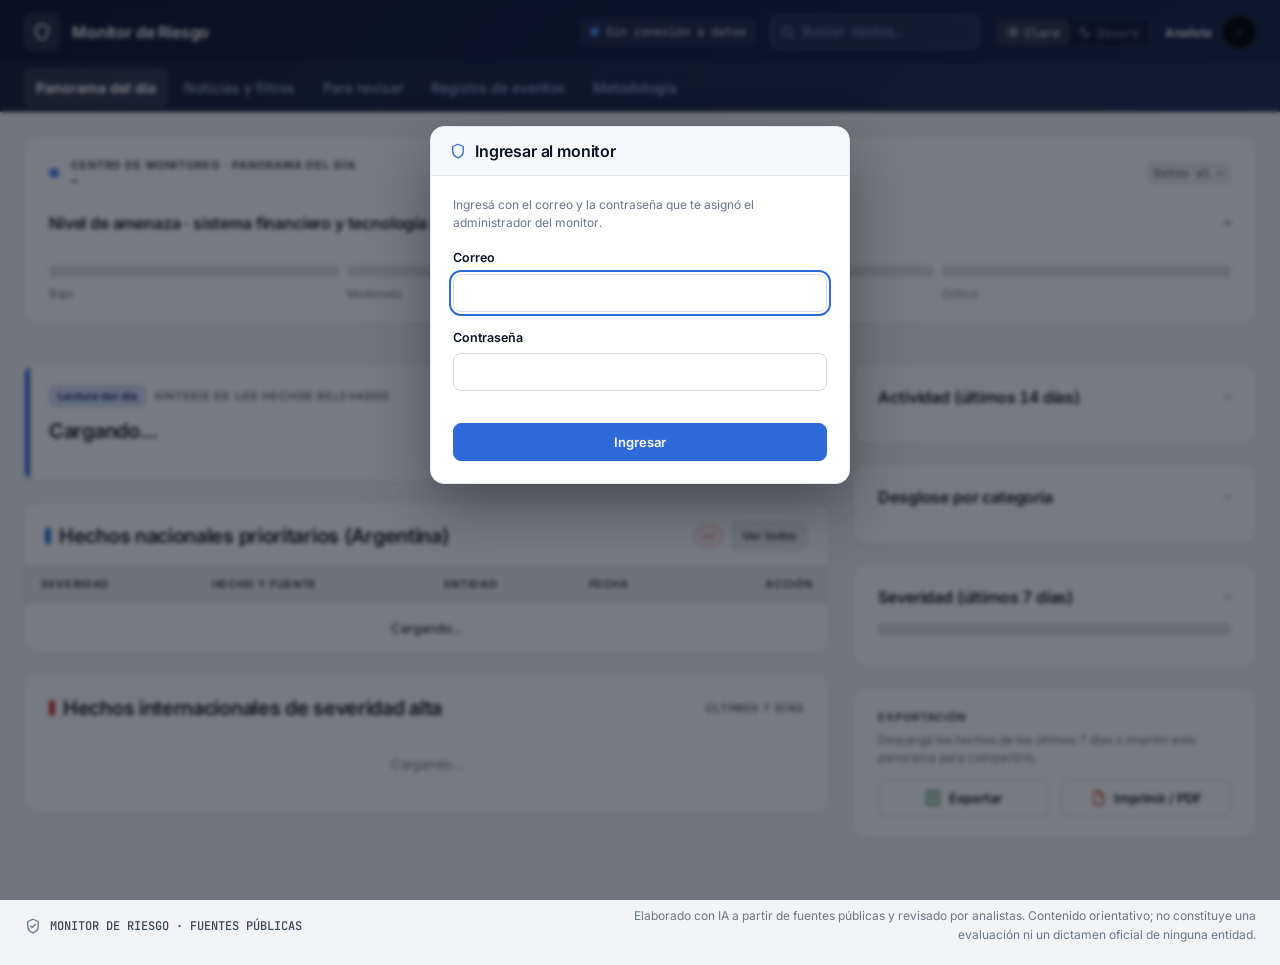
==== index.html @ 68b15c79 "Update index.html" ====
<!doctype html>
<html lang="es">
<head>
<meta charset="utf-8">
<meta name="viewport" content="width=device-width, initial-scale=1">
<title>Panorama del día · Monitor de Riesgo</title>
<script>try{var t=localStorage.getItem('mx-tema')||(matchMedia('(prefers-color-scheme: dark)').matches?'dark':'light');document.documentElement.setAttribute('data-theme',t);}catch(e){}</script>
<link rel="preconnect" href="https://fonts.googleapis.com">
<link rel="preconnect" href="https://fonts.gstatic.com" crossorigin>
<link rel="stylesheet" href="https://fonts.googleapis.com/css2?family=Inter:wght@400;500;600;700&family=JetBrains+Mono:wght@500;600;700&display=swap">
<link rel="stylesheet" href="assets/monitor.css">
</head>
<body>
<header class="mx mx-cmd" id="mx-cmd">
  <div class="mx-wrap mx-cmd-top">
    <div style="display:flex;align-items:center;min-width:0">
      <a class="mx-brand" href="index.html">
        <span class="mx-brand-ico"><svg class="mx-ico" viewBox="0 0 24 24"><path d="M12 3l7 3v6c0 4.5-3 7.7-7 9-4-1.3-7-4.5-7-9V6l7-3z"/></svg></span>
        <span class="mx-brand-t"><b>Monitor de Riesgo</b><span></span></span>
      </a>
      <span class="mx-scope">Sistema financiero e infraestructura crítica · AR</span>
    </div>
    <div class="mx-cmd-right">
      <span class="mx-upd" title="Última actualización de los datos"><i></i><span id="mx-upd">Cargando…</span></span>
      <form class="mx-q" action="noticias.html" method="get" role="search">
        <svg class="mx-ico" viewBox="0 0 24 24"><circle cx="11" cy="11" r="7"/><path d="M20 20l-3.5-3.5"/></svg>
        <input type="search" name="q" placeholder="Buscar hechos…" aria-label="Buscar hechos">
      </form>
      <div class="mx-tema" role="group" aria-label="Tema">
        <button type="button" data-tema="light"><svg class="mx-ico" viewBox="0 0 24 24"><circle cx="12" cy="12" r="4"/><path d="M12 2v2M12 20v2M2 12h2M20 12h2M4.9 4.9l1.4 1.4M17.7 17.7l1.4 1.4M4.9 19.1l1.4-1.4M17.7 6.3l1.4-1.4"/></svg><span>Claro</span></button>
        <button type="button" data-tema="dark"><svg class="mx-ico" viewBox="0 0 24 24"><path d="M20 14.5A8 8 0 0 1 9.5 4 8 8 0 1 0 20 14.5z"/></svg><span>Oscuro</span></button>
      </div>
      <button type="button" class="mx-user-btn" id="mx-user" title="Definir el nombre del analista">
        <span class="mx-user-t"><b id="mx-user-n">Analista</b><span id="mx-user-r">Definir nombre</span></span>
        <span class="mx-avatar" id="mx-avatar">·</span>
      </button>
    </div>
  </div>
  <nav class="mx-nav" aria-label="Secciones del monitor">
    <div class="mx-wrap">
      <a href="index.html" data-vista="inicio">Panorama del día</a>
      <a href="noticias.html" data-vista="noticias">Noticias y filtros</a>
      <a href="revisar.html" data-vista="revisar">Para revisar <span class="cnt" id="mx-pend" hidden>0</span></a>
      <a href="registro.html" data-vista="registro">Registro de eventos</a>
      <a href="metodologia.html" data-vista="metodologia">Metodología</a>
    </div>
  </nav>
</header>

<main>
<div class="mx mx-page" id="mx-page" data-vista="inicio">
<div class="mx-wrap mx-stack">

  <!-- Estado operativo y nivel de amenaza -->
  <section class="mx-card">
    <div class="mx-status-top">
      <div class="reloj">
        <span class="mx-live"></span>
        <div>
          <div class="mx-eyebrow">Centro de monitoreo · Panorama del día</div>
          <div class="mx-mono" id="mx-reloj" style="color:var(--ink);font-weight:600">—</div>
        </div>
      </div>
      <div style="display:flex;flex-wrap:wrap;gap:10px;align-items:center">
        <span class="mx-chip-mono" id="mx-datos">Datos al —</span>
        <a class="mx-alerta-link" id="mx-aviso" href="revisar.html" hidden>
          <svg class="mx-ico" viewBox="0 0 24 24" style="width:16px;height:16px"><path d="M12 8v5M12 16.5v.5"/><circle cx="12" cy="12" r="9"/></svg>
          <span><b id="mx-aviso-n">0</b> hechos argentinos esperan revisión</span><span>→</span>
        </a>
      </div>
    </div>
    <div class="mx-meter-h">
      <div style="display:flex;flex-wrap:wrap;align-items:center;gap:8px">
        <h2 class="mx-h3">Nivel de amenaza · sistema financiero y tecnología crítica</h2>
        <span class="mx-badge" id="mx-nivel-badge">—</span>
      </div>
      <span class="mx-trend" id="mx-trend">—</span>
    </div>
    <div class="mx-meter" id="mx-meter" aria-hidden="true">
      <div class="seg" data-lbl="ACTIVO · BAJO"></div><div class="seg" data-lbl="ACTIVO · MODERADO"></div>
      <div class="seg" data-lbl="ACTIVO · ELEVADO"></div><div class="seg" data-lbl="ACTIVO · CRÍTICO"></div>
    </div>
    <div class="mx-meter-l" id="mx-meter-l"><span>Bajo</span><span>Moderado</span><span>Elevado</span><span>Crítico</span></div>
  </section>

  <!-- Indicadores -->
  <section class="mx-kpis" id="mx-kpis"></section>

  <div class="mx-split">
    <div class="mx-stack">
      <!-- Lectura del día -->
      <article class="mx-card mx-lectura">
        <div class="mx-card-h" style="margin-bottom:0">
          <div class="tit"><span class="mx-badge info">Lectura del día</span><span class="mx-eyebrow" style="color:var(--mute)">Síntesis de los hechos relevados</span></div>
          <span class="mx-mono" style="color:var(--mute)" id="mx-emitido">—</span>
        </div>
        <h2 class="mx-h2" id="mx-lect-t">Cargando…</h2>
        <p class="mx-body" id="mx-lect-b"></p>
        <div class="mx-g2" id="mx-vectores" style="margin-top:16px"></div>
      </article>

      <!-- Argentina -->
      <section class="mx-card pad-0">
        <div class="mx-card-h" style="padding:18px 20px 0">
          <div class="tit"><span class="mx-mark"></span><h3 class="mx-h2">Hechos nacionales prioritarios (Argentina)</h3></div>
          <div style="display:flex;gap:8px;align-items:center">
            <span class="mx-badge pill alta" id="mx-nac-n">—</span>
            <a class="mx-btn sm soft" href="noticias.html?ambito=nacional">Ver todos</a>
          </div>
        </div>
        <div class="mx-tabla-w">
          <table class="mx-tabla">
            <thead><tr><th>Severidad</th><th>Hecho y fuente</th><th>Entidad</th><th>Fecha</th><th class="r">Acción</th></tr></thead>
            <tbody id="mx-nac"><tr><td colspan="5" class="mx-empty">Cargando…</td></tr></tbody>
          </table>
        </div>
      </section>

      <!-- Internacional severidad alta -->
      <section class="mx-card">
        <div class="mx-card-h">
          <div class="tit"><span class="mx-mark rojo"></span><h3 class="mx-h2">Hechos internacionales de severidad alta</h3></div>
          <span class="mx-eyebrow" style="color:var(--mute)">Últimos 7 días</span>
        </div>
        <div class="mx-feed" id="mx-int"><div class="mx-empty">Cargando…</div></div>
      </section>
    </div>

    <aside class="mx-stack">
      <section class="mx-card">
        <div class="mx-card-h"><h4 class="mx-h3">Actividad (últimos 14 días)</h4><span class="mx-mono" style="color:var(--mute)" id="mx-prom">—</span></div>
        <div class="mx-bars" id="mx-bars" role="img" aria-label="Hechos por día"></div>
      </section>
      <section class="mx-card">
        <div class="mx-card-h"><h4 class="mx-h3">Desglose por categoría</h4><span class="mx-mono" style="color:var(--mute)" id="mx-cat-tot">—</span></div>
        <div id="mx-cats"></div>
      </section>
      <section class="mx-card">
        <div class="mx-card-h"><h4 class="mx-h3">Severidad (últimos 7 días)</h4><span class="mx-mono" style="color:var(--mute)" id="mx-sev-tot">—</span></div>
        <div class="mx-stackbar" id="mx-sevbar"></div>
        <div class="mx-legend" id="mx-sevleg"></div>
      </section>
      <section class="mx-card">
        <div class="mx-eyebrow" style="margin-bottom:6px">Exportación</div>
        <p class="mx-small" style="margin-bottom:12px">Descargá los hechos de los últimos 7 días o imprimí este panorama para compartirlo.</p>
        <div class="mx-g2">
          <button type="button" class="mx-btn" id="mx-exp-xls">
            <svg class="mx-ico" viewBox="0 0 24 24" style="color:var(--ok)"><rect x="4" y="3" width="16" height="18" rx="2"/><path d="M8 8l8 8M16 8l-8 8"/></svg>Exportar</button>
          <button type="button" class="mx-btn" id="mx-exp-pdf">
            <svg class="mx-ico" viewBox="0 0 24 24" style="color:var(--alta)"><path d="M7 3h7l5 5v13H7z"/><path d="M14 3v5h5"/></svg>Imprimir / PDF</button>
        </div>
      </section>
    </aside>
  </div>
</div>
</div>

</main>
<footer class="mx mx-pie">
  <div class="mx-wrap">
    <div class="izq">
      <svg class="mx-ico" viewBox="0 0 24 24"><path d="M12 3l7 3v6c0 4.5-3 7.7-7 9-4-1.3-7-4.5-7-9V6l7-3z"/><path d="M9 12l2 2 4-4"/></svg>
      <span class="mx-mono">MONITOR DE RIESGO · FUENTES PÚBLICAS</span>
    </div>
    <p class="der">Elaborado con IA a partir de fuentes públicas y revisado por analistas. Contenido orientativo; no constituye una evaluación ni un dictamen oficial de ninguna entidad.</p>
  </div>
</footer>

<script src="config.js"></script>
<script src="datos/datos.js"></script>
<script src="assets/monitor.js"></script>
</body>
</html>
---- assets/monitor.css ----
/* =====================================================================
   Monitor de Ciberseguridad · sistema visual (basado en DESIGN.md)
   Todo queda dentro de .mx para no modificar el resto del sitio.
   ===================================================================== */
.mx {
  --canvas: #f2f4f8; --panel: #ffffff; --soft: #f7f9fc; --soft-2: #eceef2; --soft-3: #e0e2e6;
  --line: #e4e8ef; --line-2: #d5dbe5; --div: #eef2f6;
  --ink: #0b1324; --ink-2: #3a4659; --mute: #6b778a;
  --primary: #2f6bd8; --primary-h: #2558b5; --primary-bg: #d9e2ff; --primary-ink: #001945;
  --navy-1: #0b1730; --navy-2: #13254a; --navy-ink: #8fa0c4;
  --alta: #c0362c; --alta-bg: #fdf2f2; --alta-bd: rgba(192, 54, 44, .2);
  --media: #b8620e; --media-bg: #fffbeb; --media-bd: rgba(184, 98, 14, .2);
  --baja: #5f6b7d; --baja-bg: #f1f4f8; --baja-bd: rgba(95, 107, 125, .2);
  --ok: #237844; --ok-bg: #f0fdf4; --ok-bd: rgba(35, 120, 68, .2);
  --lv-bajo: #237844; --lv-moderado: #2f6bd8; --lv-elevado: #e55143; --lv-critico: #c0362c;
  --sh-1: 0 1px 3px 0 rgba(11, 23, 48, .04), 0 1px 2px -1px rgba(11, 23, 48, .04);
  --sh-2: 0 4px 6px -1px rgba(11, 23, 48, .07), 0 2px 4px -2px rgba(11, 23, 48, .05);
  --font: "Inter", "Segoe UI", system-ui, -apple-system, "Helvetica Neue", Arial, sans-serif;
  --mono: "JetBrains Mono", ui-monospace, "Cascadia Mono", Consolas, monospace;
  font-family: var(--font); color: var(--ink); font-size: 14px; line-height: 1.57;
  -webkit-font-smoothing: antialiased; font-variant-numeric: tabular-nums;
}
.mx *, .mx *::before, .mx *::after { box-sizing: border-box; }
.mx a { color: var(--primary); }
.mx [hidden] { display: none !important; }
.mx p { margin: 0; }
.mx h1, .mx h2, .mx h3, .mx h4 { margin: 0; font-family: var(--font); }
.mx button, .mx input, .mx select, .mx textarea { font-family: var(--font); }
.mx svg { flex: none; }
.mx .mx-wrap { max-width: 1280px; margin: 0 auto; padding: 0 24px; }

/* ---------- Tipografía ---------- */
.mx .mx-eyebrow { font-size: 11px; line-height: 16px; font-weight: 700; letter-spacing: .08em; text-transform: uppercase; color: var(--ink-2); }
.mx .mx-eyebrow.azul { color: var(--primary); }
.mx .mx-h1 { font-size: 28px; line-height: 36px; font-weight: 700; letter-spacing: -.02em; color: var(--ink); }
.mx .mx-h2 { font-size: 20px; line-height: 28px; font-weight: 600; letter-spacing: -.015em; color: var(--ink); }
.mx .mx-h3 { font-size: 16px; line-height: 24px; font-weight: 600; letter-spacing: -.01em; color: var(--ink); }
.mx .mx-body { font-size: 14px; line-height: 22px; color: var(--ink-2); }
.mx .mx-small { font-size: 12px; line-height: 18px; color: var(--mute); }
.mx .mx-mono { font-family: var(--mono); font-size: 12px; line-height: 16px; font-weight: 500; }
.mx .mx-stat { font-size: 26px; line-height: 30px; font-weight: 700; letter-spacing: -.02em; color: var(--ink); }
.mx .mx-ico { width: 18px; height: 18px; stroke: currentColor; fill: none; stroke-width: 1.8; stroke-linecap: round; stroke-linejoin: round; }

/* ---------- Superficies ---------- */
.mx-page.mx { background: var(--canvas); padding: 24px 0 48px; min-height: 60vh; }
.mx .mx-card { background: var(--panel); border: 1px solid var(--line); border-radius: 12px; box-shadow: var(--sh-1); padding: 20px 24px; }
.mx .mx-card.pad-0 { padding: 0; overflow: hidden; }
.mx .mx-card-h { display: flex; flex-wrap: wrap; align-items: center; justify-content: space-between; gap: 8px 12px; margin-bottom: 14px; }
.mx .mx-card-h .tit { display: flex; align-items: center; gap: 8px; }
.mx .mx-card-h .tit .mx-ico { color: var(--primary); }
.mx .mx-mark { width: 6px; height: 16px; border-radius: 3px; background: var(--primary); }
.mx .mx-mark.rojo { background: var(--alta); }
.mx .mx-stack { display: flex; flex-direction: column; gap: 20px; }
.mx .mx-tile { background: var(--soft); border-radius: 8px; padding: 12px 14px; }

/* ---------- Badges ---------- */
.mx .mx-badge { display: inline-flex; align-items: center; gap: 5px; font-size: 11px; line-height: 14px; font-weight: 600; padding: 3px 8px; border-radius: 4px;
  border: 1px solid transparent; white-space: nowrap; }
.mx .mx-badge.pill { border-radius: 999px; }
.mx .mx-badge .dot { width: 6px; height: 6px; border-radius: 50%; background: currentColor; }
.mx .mx-badge.alta { color: var(--alta); background: var(--alta-bg); border-color: var(--alta-bd); }
.mx .mx-badge.media { color: var(--media); background: var(--media-bg); border-color: var(--media-bd); }
.mx .mx-badge.baja { color: var(--baja); background: var(--baja-bg); border-color: var(--baja-bd); }
.mx .mx-badge.ok { color: var(--ok); background: var(--ok-bg); border-color: var(--ok-bd); }
.mx .mx-badge.info { color: var(--primary-ink); background: var(--primary-bg); }
.mx .mx-badge.neutral { color: var(--ink-2); background: var(--soft-2); }
.mx .mx-badge.dark { color: #fff; background: var(--navy-1); }
.mx .mx-badge.solid-alta { color: #fff; background: var(--alta); }
.mx .mx-chip-mono { font-family: var(--mono); font-size: 11.5px; background: var(--soft-2); color: var(--ink-2); padding: 2px 7px; border-radius: 4px; white-space: nowrap; }

/* ---------- Botones y campos ---------- */
.mx .mx-btn { display: inline-flex; align-items: center; justify-content: center; gap: 7px; font-size: 13px; font-weight: 600; line-height: 18px;
  padding: 9px 14px; border-radius: 8px; border: 1px solid var(--line-2); background: var(--panel); color: var(--ink); cursor: pointer;
  text-decoration: none; transition: background .15s, border-color .15s, color .15s; box-shadow: none; min-height: 38px; }
.mx .mx-btn:hover { background: var(--soft); color: var(--ink); }
.mx .mx-btn:disabled { opacity: .45; cursor: not-allowed; }
.mx .mx-btn.primary { background: var(--primary); border-color: var(--primary); color: #fff; }
.mx .mx-btn.primary:hover { background: var(--primary-h); border-color: var(--primary-h); }
.mx .mx-btn.dark { background: var(--navy-1); border-color: var(--navy-1); color: #fff; }
.mx .mx-btn.dark:hover { background: var(--navy-2); }
.mx .mx-btn.soft { background: var(--soft-2); border-color: transparent; color: var(--ink-2); }
.mx .mx-btn.soft:hover { background: var(--soft-3); }
.mx .mx-btn.danger:hover { background: var(--alta-bg); color: var(--alta); border-color: var(--alta-bd); }
.mx .mx-btn.sm { padding: 5px 10px; font-size: 12px; min-height: 30px; }
.mx .mx-btn:focus-visible, .mx .mx-input:focus-visible, .mx .mx-select:focus-visible, .mx a:focus-visible, .mx textarea:focus-visible {
  outline: 2px solid var(--primary); outline-offset: 2px; }
.mx .mx-input, .mx .mx-select, .mx .mx-textarea { font-size: 14px; line-height: 20px; color: var(--ink); background: var(--panel); border: 1px solid var(--line-2);
  border-radius: 8px; padding: 8px 12px; min-height: 38px; width: 100%; box-shadow: none; }
.mx .mx-select { appearance: none; -webkit-appearance: none; padding-right: 32px; cursor: pointer;
  background-image: url("data:image/svg+xml,%3Csvg xmlns='http://www.w3.org/2000/svg' width='12' height='12' viewBox='0 0 24 24' fill='none' stroke='%236b778a' stroke-width='2.5' stroke-linecap='round'%3E%3Cpath d='M6 9l6 6 6-6'/%3E%3C/svg%3E");
  background-repeat: no-repeat; background-position: right 11px center; }
.mx .mx-textarea { resize: vertical; min-height: 96px; line-height: 22px; }
.mx .mx-label { display: block; font-size: 12.5px; font-weight: 600; color: var(--ink); margin-bottom: 6px; }
.mx .mx-label em { color: var(--alta); font-style: normal; }
.mx .mx-search { position: relative; }
.mx .mx-search .mx-ico { position: absolute; left: 11px; top: 50%; transform: translateY(-50%); color: var(--mute); width: 16px; height: 16px; }
.mx .mx-search .mx-input { padding-left: 34px; }
.mx .mx-filtros { display: flex; flex-wrap: wrap; gap: 10px; align-items: center; }
.mx .mx-filtros .mx-search { flex: 1 1 260px; }
.mx .mx-filtros .mx-select { width: auto; min-width: 150px; }
.mx .mx-chips { display: flex; flex-wrap: wrap; gap: 6px; }
.mx .mx-chipbtn { font-size: 12px; font-weight: 600; padding: 6px 11px; border-radius: 8px; border: 0; background: var(--soft-2); color: var(--ink-2); cursor: pointer; }
.mx .mx-chipbtn:hover { color: var(--ink); }
.mx .mx-chipbtn.on { background: var(--navy-1); color: #fff; }

/* ---------- Barra de comando (encabezado del sitio) ---------- */
.mx-cmd.mx { background: linear-gradient(135deg, var(--navy-1) 0%, var(--navy-2) 100%); border-bottom: 1px solid rgba(255, 255, 255, .12); color: #fff; }
.mx-cmd .mx-cmd-top { display: flex; align-items: center; justify-content: space-between; gap: 16px; min-height: 64px; }
.mx-cmd .mx-brand { display: flex; align-items: center; gap: 12px; text-decoration: none; color: #fff; min-width: 0; }
.mx-cmd .mx-brand-ico { width: 36px; height: 36px; border-radius: 8px; background: rgba(255, 255, 255, .1); display: grid; place-items: center; color: #fff; }
.mx-cmd .mx-brand-ico .mx-ico { width: 20px; height: 20px; }
.mx-cmd .mx-brand-t { display: flex; flex-direction: column; min-width: 0; }
.mx-cmd .mx-brand-t b { font-size: 16px; line-height: 20px; font-weight: 600; letter-spacing: -.01em; white-space: nowrap; }
.mx-cmd .mx-brand-t span { font-size: 10.5px; line-height: 14px; font-weight: 700; letter-spacing: .08em; text-transform: uppercase; color: var(--navy-ink); }
.mx-cmd .mx-scope { font-size: 10.5px; font-weight: 600; letter-spacing: .08em; text-transform: uppercase; color: var(--navy-ink);
  background: rgba(255, 255, 255, .05); border-radius: 4px; padding: 4px 10px; margin-left: 8px; white-space: nowrap; }
.mx-cmd .mx-cmd-right { display: flex; align-items: center; gap: 14px; }
.mx-cmd .mx-upd { display: flex; align-items: center; gap: 8px; font-family: var(--mono); font-size: 12px; color: #dbe3f0;
  background: rgba(255, 255, 255, .06); border-radius: 6px; padding: 5px 10px; white-space: nowrap; }
.mx-cmd .mx-upd i { width: 7px; height: 7px; border-radius: 50%; background: #5a90ff; box-shadow: 0 0 0 3px rgba(90, 144, 255, .25); }
.mx-cmd .mx-q { position: relative; }
.mx-cmd .mx-q input { width: 210px; font-family: var(--mono); font-size: 12px; color: #fff; background: rgba(255, 255, 255, .08);
  border: 1px solid rgba(255, 255, 255, .1); border-radius: 8px; padding: 7px 10px 7px 32px; min-height: 34px; }
.mx-cmd .mx-q input::placeholder { color: var(--navy-ink); }
.mx-cmd .mx-q input:focus { outline: 2px solid #5a90ff; outline-offset: 1px; background: rgba(255, 255, 255, .12); }
.mx-cmd .mx-q .mx-ico { position: absolute; left: 10px; top: 50%; transform: translateY(-50%); width: 15px; height: 15px; color: var(--navy-ink); }
.mx-cmd .mx-user { display: flex; align-items: center; gap: 10px; }
.mx-cmd .mx-user-t { display: flex; flex-direction: column; text-align: right; }
.mx-cmd .mx-user-t b { font-size: 12px; line-height: 15px; font-weight: 600; white-space: nowrap; }
.mx-cmd .mx-user-t span { font-family: var(--mono); font-size: 11px; color: var(--navy-ink); }
.mx-cmd .mx-avatar { width: 34px; height: 34px; border-radius: 50%; background: #000; color: #fff; display: grid; place-items: center;
  font-size: 12px; font-weight: 700; text-decoration: none; border: 1px solid rgba(255, 255, 255, .15); }
.mx-cmd .mx-avatar:hover { background: #22345c; color: #fff; }
.mx-cmd .mx-login { color: #fff; background: rgba(255, 255, 255, .1); border: 1px solid rgba(255, 255, 255, .15); border-radius: 8px;
  padding: 7px 12px; font-size: 13px; font-weight: 600; text-decoration: none; }
.mx-cmd .mx-nav { background: rgba(255, 255, 255, .04); border-top: 1px solid rgba(255, 255, 255, .06); }
.mx-cmd .mx-nav .mx-wrap { display: flex; align-items: center; gap: 4px; overflow-x: auto; padding-top: 4px; padding-bottom: 4px; scrollbar-width: none; }
.mx-cmd .mx-nav a { display: inline-flex; align-items: center; gap: 8px; padding: 8px 12px; border-radius: 6px; color: #9fb0cf; font-size: 14px;
  font-weight: 500; text-decoration: none; white-space: nowrap; }
.mx-cmd .mx-nav a:hover { color: #fff; }
.mx-cmd .mx-nav a.on { color: #fff; font-weight: 700; background: rgba(255, 255, 255, .1); }
.mx-cmd .mx-nav .cnt { font-size: 11px; font-weight: 700; line-height: 1; color: #fff; background: #ba1a1a; border-radius: 999px; padding: 3px 6px; }

/* ---------- Pie del sitio ---------- */
.mx-pie.mx { background: var(--canvas); border-top: 1px solid var(--line); padding: 20px 0; }
.mx-pie .mx-wrap { display: flex; flex-wrap: wrap; align-items: center; justify-content: space-between; gap: 10px 24px; }
.mx-pie .izq { display: flex; align-items: center; gap: 8px; color: var(--ink-2); }
.mx-pie .izq .mx-ico { color: var(--mute); }
.mx-pie .der { font-size: 12px; color: var(--mute); max-width: 640px; text-align: right; }

/* ---------- Encabezado de página ---------- */
.mx .mx-phead { display: flex; flex-wrap: wrap; align-items: flex-end; justify-content: space-between; gap: 16px 24px; margin-bottom: 20px; }
.mx .mx-phead .izq { display: flex; flex-direction: column; gap: 4px; max-width: 760px; }
.mx .mx-phead .meta { display: flex; flex-wrap: wrap; align-items: center; gap: 8px; }
.mx .mx-phead .acc { display: flex; flex-wrap: wrap; gap: 8px; }

/* ---------- Medidor de amenaza ---------- */
.mx .mx-status-top { display: flex; flex-wrap: wrap; align-items: center; justify-content: space-between; gap: 12px; }
.mx .mx-status-top .reloj { display: flex; align-items: center; gap: 12px; }
.mx .mx-live { width: 10px; height: 10px; border-radius: 50%; background: #5a90ff; position: relative; flex: none; }
.mx .mx-live::after { content: ""; position: absolute; inset: 0; border-radius: 50%; background: #5a90ff; animation: mx-ping 1.8s cubic-bezier(0, 0, .2, 1) infinite; }
@keyframes mx-ping { 75%, 100% { transform: scale(2.4); opacity: 0; } }
@media (prefers-reduced-motion: reduce) { .mx .mx-live::after { animation: none; } }
.mx .mx-alerta-link { display: inline-flex; align-items: center; gap: 8px; font-size: 12px; font-weight: 600; color: #93000a; background: #ffdad6;
  border-radius: 8px; padding: 7px 12px; text-decoration: none; }
.mx .mx-alerta-link:hover { background: var(--alta); color: #fff; }
.mx .mx-meter-h { display: flex; flex-wrap: wrap; align-items: center; justify-content: space-between; gap: 8px; margin: 22px 0 30px; }
.mx .mx-meter { display: grid; grid-template-columns: repeat(4, 1fr); gap: 8px; }
.mx .mx-meter .seg { position: relative; height: 12px; border-radius: 4px; background: var(--soft-3); }
.mx .mx-meter .seg.on::before { content: attr(data-lbl); position: absolute; bottom: calc(100% + 8px); left: 50%; transform: translateX(-50%);
  font-size: 10.5px; font-weight: 700; letter-spacing: .04em; white-space: nowrap; color: #fff; background: #2d3134; border-radius: 4px; padding: 3px 7px; }
.mx .mx-meter-l { display: grid; grid-template-columns: repeat(4, 1fr); gap: 8px; margin-top: 8px; font-size: 11.5px; color: var(--mute); }
.mx .mx-meter-l span.on { color: var(--ink); font-weight: 700; }
.mx .mx-trend { display: inline-flex; align-items: center; gap: 6px; font-family: var(--mono); font-size: 12px; font-weight: 600; }

/* ---------- Indicadores ---------- */
.mx .mx-kpis { display: grid; grid-template-columns: repeat(4, minmax(0, 1fr)); gap: 16px; }
.mx .mx-kpi { background: var(--panel); border: 1px solid var(--line); border-radius: 12px; box-shadow: var(--sh-1); padding: 18px 20px 14px;
  display: flex; flex-direction: column; transition: box-shadow .15s; min-width: 0; }
.mx .mx-kpi:hover { box-shadow: var(--sh-2); }
.mx .mx-kpi-h { display: flex; align-items: center; justify-content: space-between; gap: 8px; }
.mx .mx-kpi-ib { width: 30px; height: 30px; border-radius: 8px; display: grid; place-items: center; background: var(--soft); color: var(--primary); }
.mx .mx-kpi-ib.rojo { background: var(--alta-bg); color: var(--alta); }
.mx .mx-kpi-ib.azul { background: var(--primary-bg); color: var(--primary-ink); }
.mx .mx-kpi-v { display: flex; align-items: baseline; justify-content: space-between; gap: 8px; margin: 10px 0 8px; }
.mx .mx-kpi-v .n { display: flex; align-items: baseline; gap: 8px; }
.mx .mx-kpi-v .pct { font-size: 12px; color: var(--mute); }
.mx .mx-delta { font-family: var(--mono); font-size: 11.5px; font-weight: 600; white-space: nowrap; }
.mx .mx-delta.sube { color: var(--alta); }
.mx .mx-delta.baja { color: var(--ok); }
.mx .mx-delta.igual { color: var(--mute); }
.mx .mx-spark { height: 44px; }
.mx .mx-spark svg { display: block; width: 100%; height: 100%; overflow: visible; }

/* ---------- Grillas de página ---------- */
.mx .mx-split { display: grid; grid-template-columns: minmax(0, 8fr) minmax(0, 4fr); gap: 24px; align-items: start; }
.mx .mx-split-rev { display: grid; grid-template-columns: minmax(0, 4fr) minmax(0, 8fr); gap: 24px; align-items: start; }
.mx .mx-g2 { display: grid; grid-template-columns: repeat(2, minmax(0, 1fr)); gap: 12px; }
.mx .mx-g3 { display: grid; grid-template-columns: repeat(3, minmax(0, 1fr)); gap: 16px; }
.mx .mx-g4 { display: grid; grid-template-columns: repeat(4, minmax(0, 1fr)); gap: 16px; }

/* ---------- Lectura del día ---------- */
.mx .mx-lectura { position: relative; overflow: hidden; }
.mx .mx-lectura::before { content: ""; position: absolute; left: 0; top: 0; bottom: 0; width: 5px; background: var(--primary); }
.mx .mx-lectura .mx-h2 { margin: 10px 0 10px; }
.mx .mx-vector { display: flex; gap: 12px; align-items: flex-start; background: var(--soft); border-radius: 8px; padding: 12px 14px; }
.mx .mx-vector .mx-ico { color: var(--primary); margin-top: 2px; }
.mx .mx-vector b { display: block; font-size: 12.5px; color: var(--ink); line-height: 17px; }

/* ---------- Tablas ---------- */
.mx .mx-tabla-w { width: 100%; overflow-x: auto; }
.mx table.mx-tabla { width: 100%; border-collapse: collapse; font-size: 13px; }
.mx .mx-tabla thead th { background: var(--soft-2); color: var(--ink-2); font-size: 11px; font-weight: 700; letter-spacing: .06em; text-transform: uppercase;
  text-align: left; padding: 11px 16px; white-space: nowrap; border: 0; }
.mx .mx-tabla tbody td { padding: 13px 16px; border-top: 1px solid var(--div); vertical-align: top; color: var(--ink); }
.mx .mx-tabla tbody tr:hover td { background: var(--soft); }
.mx .mx-tabla .tit { font-weight: 600; min-width: 260px; max-width: 420px; line-height: 19px; }
.mx .mx-tabla .tit a { color: var(--ink); text-decoration: none; }
.mx .mx-tabla .tit a:hover { color: var(--primary); text-decoration: underline; }
.mx .mx-tabla .nw { white-space: nowrap; }
.mx .mx-tabla .r { text-align: right; }
.mx .mx-pag { display: flex; flex-wrap: wrap; align-items: center; justify-content: space-between; gap: 10px; padding: 12px 16px; background: var(--soft);
  border-top: 1px solid var(--div); font-size: 12.5px; color: var(--mute); }
.mx .mx-pag .bts { display: flex; gap: 4px; }
.mx .mx-pag button { font-family: var(--mono); font-size: 12px; min-width: 32px; height: 30px; border-radius: 6px; border: 1px solid var(--line); background: var(--panel);
  color: var(--ink); cursor: pointer; }
.mx .mx-pag button.on { background: var(--navy-1); color: #fff; border-color: var(--navy-1); }
.mx .mx-pag button:disabled { opacity: .4; cursor: default; }

/* ---------- Listas de hechos ---------- */
.mx .mx-feed { display: flex; flex-direction: column; gap: 10px; }
.mx .mx-fitem { position: relative; display: flex; flex-wrap: wrap; align-items: center; justify-content: space-between; gap: 10px 16px;
  background: var(--soft); border-radius: 10px; padding: 14px 16px 14px 18px; overflow: hidden; }
.mx .mx-fitem::before { content: ""; position: absolute; left: 0; top: 0; bottom: 0; width: 3px; background: var(--baja); }
.mx .mx-fitem.alta::before { background: var(--alta); }
.mx .mx-fitem.media::before { background: var(--media); }
.mx .mx-fitem .izq { display: flex; gap: 12px; align-items: flex-start; min-width: 0; flex: 1 1 420px; }
.mx .mx-fitem .ib { width: 34px; height: 34px; border-radius: 8px; display: grid; place-items: center; flex: none; background: var(--alta-bg); color: var(--alta); }
.mx .mx-fitem.media .ib { background: var(--media-bg); color: var(--media); }
.mx .mx-fitem.baja .ib { background: var(--baja-bg); color: var(--baja); }
.mx .mx-fitem .t { display: flex; flex-wrap: wrap; align-items: center; gap: 6px 8px; font-size: 15px; line-height: 21px; font-weight: 600; color: var(--ink); }
.mx .mx-fitem .t a { color: var(--ink); text-decoration: none; }
.mx .mx-fitem .t a:hover { color: var(--primary); text-decoration: underline; }
.mx .mx-fitem .d { font-size: 12.5px; line-height: 19px; color: var(--ink-2); margin-top: 3px; }
.mx .mx-fitem .der { display: flex; align-items: center; gap: 12px; }
.mx .mx-fitem .der .mx-mono { color: var(--mute); white-space: nowrap; }
.mx .mx-empty { color: var(--mute); font-size: 13px; padding: 18px 4px; text-align: center; }

/* ---------- Gráficos ---------- */
.mx .mx-bars svg { display: block; width: 100%; height: auto; }
.mx .mx-bars .eje { font-family: var(--mono); font-size: 9.5px; fill: var(--mute); }
.mx .mx-bars .grid { stroke: var(--div); stroke-width: 1; }
.mx .mx-bars .base { stroke: var(--line); stroke-width: 1; }
.mx .mx-bars .b { fill: #b9cbef; transition: fill .15s; }
.mx .mx-bars .b.rec { fill: var(--primary); }
.mx .mx-bars .b.hoy { fill: var(--navy-2); }
.mx .mx-bars .hit { fill: transparent; }
.mx .mx-bars g:hover .b { fill: var(--primary-h); }
.mx .mx-bars .lbl { font-family: var(--mono); font-size: 10px; font-weight: 600; fill: var(--ink); }
.mx .mx-catrow { display: block; text-decoration: none; color: inherit; padding: 6px 0; }
.mx .mx-catrow .l { display: flex; justify-content: space-between; gap: 8px; font-size: 13px; margin-bottom: 6px; }
.mx .mx-catrow .l span:first-child { font-weight: 500; color: var(--ink); }
.mx .mx-catrow .l .mx-mono { color: var(--ink-2); font-weight: 600; }
.mx .mx-catrow:hover .l span:first-child { color: var(--primary); }
.mx .mx-track { height: 8px; border-radius: 4px; background: var(--soft-3); overflow: hidden; }
.mx .mx-fill { height: 100%; border-radius: 4px; background: var(--primary); }
.mx .mx-stackbar { display: flex; gap: 2px; height: 12px; border-radius: 4px; overflow: hidden; background: var(--soft-3); }
.mx .mx-stackbar span { display: block; height: 100%; }
.mx .mx-legend { display: grid; grid-template-columns: repeat(3, minmax(0, 1fr)); gap: 8px; margin-top: 12px; }
.mx .mx-legend .k { display: flex; align-items: center; gap: 6px; font-size: 13px; font-weight: 500; color: var(--ink); }
.mx .mx-legend .k i { width: 10px; height: 10px; border-radius: 50%; }
.mx .mx-legend .mx-mono { color: var(--ink-2); padding-left: 16px; }
.mx .mx-tip { position: fixed; z-index: 1000; pointer-events: none; background: #2d3134; color: #eff1f5; font-size: 12px; line-height: 17px; padding: 6px 9px;
  border-radius: 6px; white-space: nowrap; box-shadow: var(--sh-2); }

/* ---------- Revisión ---------- */
.mx .mx-session { display: flex; flex-wrap: wrap; align-items: center; justify-content: space-between; gap: 16px; background: var(--soft-2);
  border-radius: 12px; padding: 18px 20px; margin-bottom: 24px; }
.mx .mx-session .izq { display: flex; align-items: center; gap: 14px; }
.mx .mx-session .tb { width: 46px; height: 46px; border-radius: 10px; background: var(--navy-1); color: #fff; display: grid; place-items: center; }
.mx .mx-session .chips { display: flex; flex-wrap: wrap; gap: 10px; }
.mx .mx-schip { display: flex; align-items: center; gap: 10px; background: var(--panel); border-radius: 8px; padding: 8px 14px; box-shadow: var(--sh-1); }
.mx .mx-schip .mx-ico { color: var(--primary); }
.mx .mx-schip.rojo .mx-ico { color: var(--alta); }
.mx .mx-schip span { display: block; font-size: 10.5px; font-weight: 700; letter-spacing: .08em; text-transform: uppercase; color: var(--mute); line-height: 13px; }
.mx .mx-schip b { font-family: var(--mono); font-size: 12px; color: var(--ink); }
.mx .mx-queue { display: flex; flex-direction: column; gap: 10px; }
.mx .mx-qitem { position: relative; text-align: left; width: 100%; border: 1px solid transparent; background: var(--soft-2); border-radius: 12px; padding: 14px 16px 14px 20px;
  cursor: pointer; overflow: hidden; transition: background .15s, transform .15s; font: inherit; color: inherit; }
.mx .mx-qitem::before { content: ""; position: absolute; left: 0; top: 0; bottom: 0; width: 5px; background: var(--baja); }
.mx .mx-qitem.ev::before { background: var(--alta); }
.mx .mx-qitem:hover { background: var(--panel); }
.mx .mx-qitem.sel { background: var(--panel); border-color: var(--line); box-shadow: var(--sh-2); }
.mx .mx-qitem .h { display: flex; justify-content: space-between; align-items: center; gap: 8px; }
.mx .mx-qitem .t { font-size: 14.5px; line-height: 20px; font-weight: 600; color: var(--ink); margin: 8px 0 8px; }
.mx .mx-qitem .f { display: flex; justify-content: space-between; gap: 8px; font-family: var(--mono); font-size: 11.5px; color: var(--mute); }
.mx .mx-detail-h { display: flex; flex-wrap: wrap; align-items: center; justify-content: space-between; gap: 10px; background: var(--soft); border-radius: 8px;
  padding: 12px 14px; margin-bottom: 18px; }
.mx .mx-detail-h .ch { display: flex; flex-wrap: wrap; gap: 8px; align-items: center; }
.mx .mx-detail .mx-h1 { font-size: 24px; line-height: 31px; }
.mx .mx-form { display: grid; grid-template-columns: repeat(2, minmax(0, 1fr)); gap: 16px 20px; }
.mx .mx-checks { display: grid; grid-template-columns: repeat(3, minmax(0, 1fr)); gap: 10px; background: var(--soft); border-radius: 8px; padding: 14px 16px; }
.mx .mx-checks label { display: flex; align-items: flex-start; gap: 8px; font-size: 13px; color: var(--ink); cursor: pointer; line-height: 18px; }
.mx .mx-checks input { width: 16px; height: 16px; margin: 1px 0 0; accent-color: var(--primary); flex: none; }
.mx .mx-acciones { display: flex; flex-wrap: wrap; align-items: center; justify-content: space-between; gap: 12px; }
.mx .mx-acciones .izq { display: flex; flex-wrap: wrap; gap: 8px; }
.mx .mx-msg { font-size: 12.5px; color: var(--mute); }
.mx .mx-msg.err { color: var(--alta); }
.mx .mx-msg.ok { color: var(--ok); }
.mx .mx-hist { display: flex; flex-direction: column; gap: 6px; }
.mx .mx-hist div { display: flex; justify-content: space-between; gap: 10px; background: var(--soft); border-radius: 6px; padding: 8px 10px; font-family: var(--mono); font-size: 11.5px; }
.mx .mx-hist div span:first-child { color: var(--ink); overflow: hidden; text-overflow: ellipsis; white-space: nowrap; }
.mx .mx-hist .ap { color: var(--primary); font-weight: 700; }
.mx .mx-hist .re { color: var(--alta); font-weight: 700; }

/* ---------- Registro ---------- */
.mx .mx-anchor { position: relative; overflow: hidden; border-radius: 12px; background: var(--navy-1); color: #fff; padding: 22px 24px; display: flex;
  flex-direction: column; justify-content: space-between; gap: 18px; box-shadow: var(--sh-2); }
.mx .mx-anchor::after { content: ""; position: absolute; right: -50px; top: -50px; width: 190px; height: 190px; border-radius: 50%; background: rgba(47, 107, 216, .22); filter: blur(30px); }
.mx .mx-anchor .mx-eyebrow { color: #b0c6ff; }
.mx .mx-anchor .mx-h2 { color: #fff; }
.mx .mx-anchor p { color: #9fb0cf; font-size: 13px; line-height: 20px; }
.mx .mx-anchor .box { position: relative; background: rgba(0, 0, 0, .22); border-radius: 8px; padding: 12px; }
.mx .mx-anchor .box .l { display: flex; justify-content: space-between; font-family: var(--mono); font-size: 12px; color: #c9d4e6; margin-bottom: 8px; }
.mx .mx-anchor .box .mx-track { background: rgba(255, 255, 255, .14); height: 6px; }
.mx .mx-anchor .box .mx-fill { background: #5a90ff; }
.mx .mx-anchor .cnts { display: flex; gap: 16px; font-family: var(--mono); font-size: 12px; color: #c9d4e6; margin-top: 10px; }
.mx .mx-anchor .cnts b { color: #fff; }
.mx .mx-cats7 { display: grid; grid-template-columns: repeat(7, minmax(0, 1fr)); gap: 10px; }
.mx .mx-cat7 { text-align: left; border: 1px solid transparent; background: var(--soft); border-radius: 8px; padding: 12px; cursor: pointer; display: flex;
  flex-direction: column; justify-content: space-between; gap: 8px; min-height: 132px; font: inherit; color: inherit; transition: background .15s; }
.mx .mx-cat7:hover { background: var(--soft-2); }
.mx .mx-cat7.top { background: var(--alta-bg); }
.mx .mx-cat7.sel { border-color: var(--primary); }
.mx .mx-cat7 .h { display: flex; justify-content: space-between; align-items: center; }
.mx .mx-cat7 .h .mx-mono { font-weight: 700; color: var(--ink-2); }
.mx .mx-cat7.top .h .mx-mono { color: var(--alta); }
.mx .mx-cat7 .n { font-size: 13px; font-weight: 600; line-height: 17px; color: var(--ink); }
.mx .mx-cat7 .c { display: flex; align-items: baseline; justify-content: space-between; font-family: var(--mono); font-size: 11.5px; color: var(--mute); margin-bottom: 6px; }
.mx .mx-cat7 .c b { font-size: 15px; color: var(--ink); }
.mx .mx-cat7.top .c b { color: var(--alta); }
.mx .mx-cat7 .mx-fill { background: var(--baja); }
.mx .mx-cat7.top .mx-fill { background: var(--alta); }

/* ---------- Metodología ---------- */
.mx .mx-nivel { background: var(--panel); border: 1px solid var(--line); border-radius: 10px; padding: 16px; box-shadow: var(--sh-1); }
.mx .mx-nivel .h { display: flex; flex-wrap: wrap; justify-content: space-between; align-items: center; gap: 8px; margin-bottom: 6px; }
.mx .mx-nivel .h .tit { display: flex; align-items: center; gap: 8px; font-weight: 600; color: var(--ink); }
.mx .mx-nivel .h .tit i { width: 11px; height: 11px; border-radius: 50%; }
.mx .mx-sev3 { background: var(--panel); border: 1px solid var(--line); border-radius: 10px; padding: 18px; box-shadow: var(--sh-1); }
.mx .mx-sev3 .h { display: flex; align-items: center; gap: 10px; margin-bottom: 10px; }
.mx .mx-sev3 .tag { font-weight: 700; font-size: 13px; color: #fff; border-radius: 4px; padding: 4px 9px; }
.mx .mx-sev3 ul { margin: 0; padding-left: 18px; color: var(--ink-2); font-size: 12.5px; line-height: 19px; }
.mx .mx-sev3 li + li { margin-top: 5px; }
.mx .mx-tax { display: grid; grid-template-columns: repeat(4, minmax(0, 1fr)); gap: 14px; }
.mx .mx-taxc { background: var(--panel); border: 1px solid var(--line); border-radius: 10px; padding: 16px; box-shadow: var(--sh-1); display: flex; flex-direction: column; gap: 6px; }
.mx .mx-taxc .mx-mono { color: var(--primary); font-weight: 700; }
.mx .mx-taxc .f { margin-top: auto; padding-top: 8px; display: flex; justify-content: space-between; gap: 8px; font-size: 11px; color: var(--mute); }
.mx .mx-paso { background: var(--soft); border-radius: 10px; padding: 16px; display: flex; flex-direction: column; gap: 8px; }
.mx .mx-paso .num { width: 30px; height: 30px; border-radius: 50%; display: grid; place-items: center; font-family: var(--mono); font-size: 12px; font-weight: 700;
  background: var(--navy-1); color: #fff; }
.mx .mx-fuente { display: flex; align-items: center; gap: 12px; background: var(--soft); border-radius: 8px; padding: 12px 14px; }
.mx .mx-fuente .ib { width: 32px; height: 32px; border-radius: 6px; background: var(--soft-3); display: grid; place-items: center; color: var(--ink); }

/* ---------- Responsive ---------- */
@media (max-width: 1180px) {
  .mx .mx-cats7 { grid-template-columns: repeat(4, minmax(0, 1fr)); }
  .mx .mx-cmd-right .mx-q input { width: 160px; }
  .mx .mx-scope { display: none; }
}
@media (max-width: 1023px) {
  .mx .mx-split, .mx .mx-split-rev { grid-template-columns: minmax(0, 1fr) !important; }
  .mx .mx-kpis, .mx .mx-g4, .mx .mx-tax { grid-template-columns: repeat(2, minmax(0, 1fr)); }
  .mx .mx-g3 { grid-template-columns: minmax(0, 1fr); }
  .mx .mx-checks { grid-template-columns: minmax(0, 1fr); }
  .mx-cmd .mx-upd { display: none; }
}
@media (max-width: 767px) {
  .mx .mx-wrap { padding-left: 16px; padding-right: 16px; }
  .mx-page.mx { padding-top: 16px; }
  .mx .mx-card { padding: 16px; }
  .mx .mx-h1 { font-size: 23px; line-height: 30px; }
  .mx .mx-kpis { gap: 10px; }
  .mx .mx-kpi { padding: 14px; }
  .mx .mx-stat { font-size: 22px; }
  .mx .mx-g2, .mx .mx-form, .mx .mx-tax { grid-template-columns: minmax(0, 1fr); }
  .mx .mx-cats7 { grid-template-columns: repeat(2, minmax(0, 1fr)); }
  .mx .mx-legend { grid-template-columns: 1fr 1fr 1fr; }
  .mx-cmd .mx-q, .mx-cmd .mx-user-t { display: none; }
  .mx-cmd .mx-brand-t b { font-size: 15px; }
  .mx-pie .der { text-align: left; }
  .mx .mx-filtros .mx-select { flex: 1 1 140px; }
}
@media print {
  .mx-cmd, .mx-pie, .mx .mx-btn, .mx .mx-filtros, .mx .mx-pag { display: none !important; }
  .mx-page.mx { background: #fff; padding: 0; }
  .mx .mx-card, .mx .mx-kpi { box-shadow: none; break-inside: avoid; }
}

/* =====================================================================
   Modo oscuro (SOC) · basado en "Tactical Threat Intelligence"
   ===================================================================== */
html[data-theme="dark"] body { background: #0d131f; }
html[data-theme="dark"] .mx {
  --canvas: #0d131f; --panel: #161c27; --soft: #1a202b; --soft-2: #242a36; --soft-3: #2f3541;
  --line: #263041; --line-2: #3f4850; --div: #222a37;
  --ink: #dde2f3; --ink-2: #bfc7d2; --mute: #8f98a3;
  --primary: #5aa9ec; --primary-h: #3198dc; --primary-bg: rgba(147, 204, 255, .14); --primary-ink: #93ccff;
  --navy-1: #080e19; --navy-2: #0f1828; --navy-ink: #8f98a3;
  --alta: #ff8a7d; --alta-bg: rgba(147, 0, 10, .32); --alta-bd: rgba(255, 138, 125, .35);
  --media: #ffb95f; --media-bg: rgba(202, 129, 0, .18); --media-bd: rgba(255, 185, 95, .35);
  --baja: #aab3bf; --baja-bg: #242a36; --baja-bd: rgba(170, 179, 191, .25);
  --ok: #4edea3; --ok-bg: rgba(0, 165, 114, .16); --ok-bd: rgba(78, 222, 163, .3);
  --lv-bajo: #4edea3; --lv-moderado: #5aa9ec; --lv-elevado: #ff8a4c; --lv-critico: #ff5449;
  --sh-1: 0 1px 2px rgba(0, 0, 0, .35); --sh-2: 0 6px 18px rgba(0, 0, 0, .45);
}
html[data-theme="dark"] .mx .mx-btn.primary { color: #04121f; }
html[data-theme="dark"] .mx .mx-btn.dark { background: #2f3541; border-color: #3f4850; }
html[data-theme="dark"] .mx .mx-bars .b { fill: #2f4766; }
html[data-theme="dark"] .mx .mx-bars .b.hoy { fill: #93ccff; }
html[data-theme="dark"] .mx .mx-chipbtn.on { background: #93ccff; color: #04121f; }
html[data-theme="dark"] .mx .mx-pag button.on { background: #93ccff; color: #04121f; border-color: #93ccff; }
html[data-theme="dark"] .mx .mx-alerta-link { background: rgba(147, 0, 10, .4); color: #ffdad6; }
html[data-theme="dark"] .mx .mx-meter .seg.on::before { background: #dde2f3; color: #0d131f; }
html[data-theme="dark"] .mx .mx-badge.dark { background: #2f3541; }
html[data-theme="dark"] .mx .mx-badge.solid-alta { background: #c0362c; color: #fff; }
html[data-theme="dark"] .mx .mx-anchor { background: linear-gradient(135deg, #0f1828, #162234); border: 1px solid #263041; }
html[data-theme="dark"] .mx .mx-select { color-scheme: dark; }
html[data-theme="dark"] .mx .mx-live, html[data-theme="dark"] .mx .mx-live::after { background: #4edea3; }
html[data-theme="dark"] .mx .mx-tabla thead th { background: #1a202b; }
html[data-theme="dark"] .mx .mx-paso .num { background: #2f3541; }

/* ---------- Selector de tema ---------- */
.mx-cmd .mx-tema { display: flex; padding: 2px; border-radius: 8px; background: rgba(0, 0, 0, .25); border: 1px solid rgba(255, 255, 255, .1); }
.mx-cmd .mx-tema button { display: inline-flex; align-items: center; gap: 5px; border: 0; background: transparent; color: var(--navy-ink); font-family: var(--mono);
  font-size: 11.5px; padding: 5px 9px; border-radius: 6px; cursor: pointer; }
.mx-cmd .mx-tema button.on { background: rgba(255, 255, 255, .12); color: #fff; }
.mx-cmd .mx-tema .mx-ico { width: 14px; height: 14px; }
.mx-cmd .mx-user-btn { display: flex; align-items: center; gap: 10px; border: 0; background: transparent; color: #fff; cursor: pointer; padding: 0; font: inherit; }

/* ---------- Ficha (ventana) ---------- */
.mx-modal.mx { position: fixed; inset: 0; z-index: 2000; display: flex; align-items: flex-start; justify-content: center; padding: 6vh 16px 16px;
  background: rgba(8, 14, 25, .55); backdrop-filter: blur(2px); overflow-y: auto; }
.mx-modal .mx-dialog { width: 100%; max-width: 760px; background: var(--panel); border: 1px solid var(--line); border-radius: 14px; box-shadow: 0 24px 60px rgba(0, 0, 0, .35);
  overflow: hidden; }
.mx-modal .mx-dialog-h { display: flex; flex-wrap: wrap; align-items: center; justify-content: space-between; gap: 10px; padding: 12px 18px; background: var(--soft);
  border-bottom: 1px solid var(--line); }
.mx-modal .mx-dialog-h.alta { background: var(--alta-bg); }
.mx-modal .mx-dialog-b { padding: 20px 22px 22px; display: flex; flex-direction: column; gap: 16px; }
.mx-modal .mx-x { width: 32px; height: 32px; border-radius: 8px; border: 0; background: transparent; color: var(--ink-2); cursor: pointer; display: grid; place-items: center; }
.mx-modal .mx-x:hover { background: var(--soft-2); }
.mx-modal .meta3 { display: grid; grid-template-columns: repeat(3, minmax(0, 1fr)); gap: 10px; }
.mx-modal .meta3 .mx-tile span { display: block; font-size: 10.5px; font-weight: 700; letter-spacing: .08em; text-transform: uppercase; color: var(--mute); }
.mx-modal .meta3 .mx-tile b { display: block; font-size: 13.5px; font-weight: 600; color: var(--ink); margin-top: 2px; overflow-wrap: anywhere; }
@media (max-width: 640px) { .mx-modal .meta3 { grid-template-columns: 1fr 1fr; } }

/* ---------- Aviso de modo local ---------- */
.mx .mx-nota { display: flex; gap: 10px; align-items: flex-start; background: var(--primary-bg); color: var(--ink); border-radius: 10px; padding: 12px 14px;
  font-size: 13px; line-height: 19px; margin-bottom: 20px; }
.mx .mx-nota .mx-ico { color: var(--primary); margin-top: 1px; }
body { margin: 0; }
.mx .mx-detail-h .mx-badge { white-space: normal; overflow-wrap: anywhere; }
.mx-cmd .mx-brand-t span, .mx-cmd .mx-user-t span, .mx-cmd .mx-user-t b { white-space: nowrap; }
@media (max-width: 1360px) { .mx-cmd .mx-scope { display: none; } }
.mx .mx-tabla .mx-chip-mono { display: inline-block; max-width: 150px; overflow: hidden; text-overflow: ellipsis; vertical-align: top; }
.mx .mx-fitem .d { display: -webkit-box; -webkit-line-clamp: 3; -webkit-box-orient: vertical; overflow: hidden; }
.mx-cmd .mx-brand { flex: none; }
@media (max-width: 1560px) { .mx-cmd .mx-scope { display: none; } }

/* ---------- Cola de revisión con desplazamiento propio ---------- */
.mx .mx-queue { max-height: calc(100vh - 330px); min-height: 360px; overflow-y: auto; padding: 2px 6px 2px 2px; scrollbar-width: thin; overscroll-behavior: contain; }
.mx .mx-qitem { padding: 11px 14px 11px 18px; }
.mx .mx-qitem .t { font-size: 13.5px; line-height: 19px; margin: 6px 0; display: -webkit-box; -webkit-line-clamp: 2; -webkit-box-orient: vertical; overflow: hidden; }
.mx .mx-qnav { display: flex; align-items: center; gap: 6px; }
.mx .mx-qnav .mx-mono { color: var(--mute); padding: 0 4px; white-space: nowrap; }
@media (max-width: 1023px) {
  .mx .mx-queue { max-height: 300px; min-height: 0; }
}
.mx .mx-queue > * { flex: none; }
.mx .mx-detail .mx-h1 { font-size: 21px; line-height: 28px; }
.mx .mx-detail .mx-g3 .mx-tile { padding: 9px 12px; }
.mx .mx-detail .mx-g3 .mx-stat { font-size: 16px !important; line-height: 22px; }
.mx .mx-detail .mx-detail-h { margin-bottom: 14px; }
/* ---------- Ventana de exportación ---------- */
.mx .mx-opts { display: flex; flex-direction: column; gap: 6px; }
.mx .mx-opt { display: flex; align-items: center; gap: 12px; border: 1px solid var(--line); border-radius: 10px; padding: 10px 12px; cursor: pointer; }
.mx .mx-opt:hover { background: var(--soft); }
.mx .mx-opt input[type=radio], .mx .mx-opt input[type=checkbox] { width: 16px; height: 16px; accent-color: var(--primary); margin: 0; flex: none; }
.mx .mx-opt > span { display: flex; flex-direction: column; min-width: 0; }
.mx .mx-opt b { font-size: 13.5px; color: var(--ink); font-weight: 600; }
.mx .mx-opt:has(input:checked) { border-color: var(--primary); background: var(--primary-bg); }
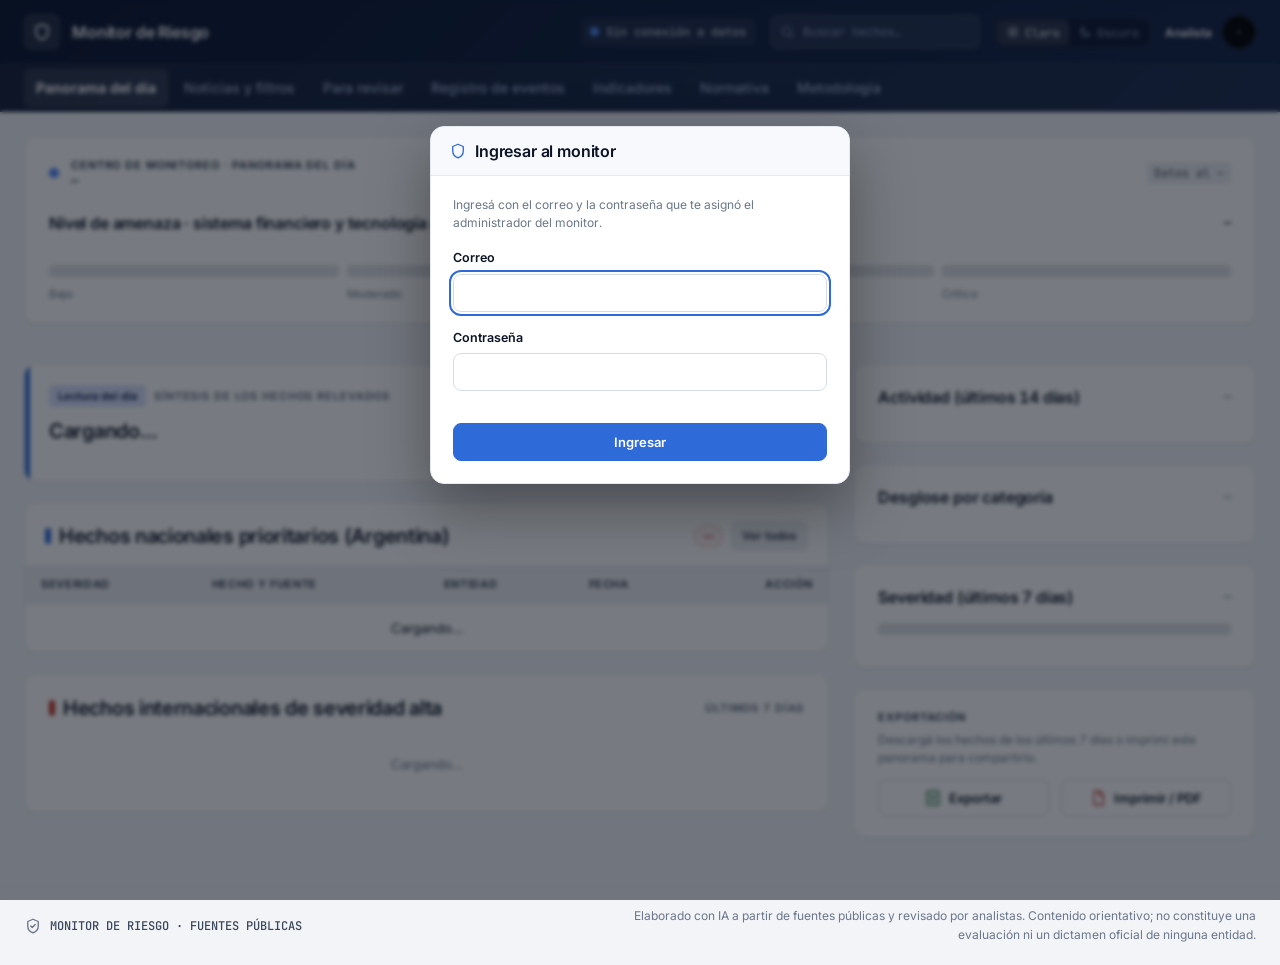
==== commit 46d7469c: "Add files via upload" ====
--- a/index.html
+++ b/index.html
@@ -42,6 +42,8 @@
       <a href="noticias.html" data-vista="noticias">Noticias y filtros</a>
       <a href="revisar.html" data-vista="revisar">Para revisar <span class="cnt" id="mx-pend" hidden>0</span></a>
       <a href="registro.html" data-vista="registro">Registro de eventos</a>
+      <a href="indicadores.html" data-vista="indicadores">Indicadores</a>
+      <a href="normativa.html" data-vista="normativa">Normativa</a>
       <a href="metodologia.html" data-vista="metodologia">Metodología</a>
     </div>
   </nav>
--- a/assets/monitor.css
+++ b/assets/monitor.css
@@ -362,6 +362,92 @@
 .mx .mx-fuente { display: flex; align-items: center; gap: 12px; background: var(--soft); border-radius: 8px; padding: 12px 14px; }
 .mx .mx-fuente .ib { width: 32px; height: 32px; border-radius: 6px; background: var(--soft-3); display: grid; place-items: center; color: var(--ink); }
 
+/* ---------- Indicadores (indicadores.html) ---------- */
+.mx .mx-in-g { align-items: start; gap: 16px; }
+.mx .mx-in-g .mx-catrow .l span:first-child { overflow: hidden; text-overflow: ellipsis; white-space: nowrap; min-width: 0; }
+.mx .mx-heat { width: 100%; border-collapse: separate; border-spacing: 4px; font-size: 12.5px; }
+.mx .mx-heat th { font-weight: 600; color: var(--ink-2); text-align: left; padding: 4px 6px; white-space: nowrap; }
+.mx .mx-heat thead th { text-align: center; font-size: 11.5px; color: var(--mute); }
+.mx .mx-heat td { position: relative; text-align: center; height: 38px; min-width: 52px; border-radius: 6px; background: var(--soft-2); }
+.mx .mx-heat td::before { content: ""; position: absolute; inset: 0; border-radius: 6px; background: var(--c); opacity: var(--a); }
+.mx .mx-heat td span { position: relative; font-family: var(--mono); font-weight: 700; color: var(--ink); }
+.mx .mx-heat td.tot { background: none; color: var(--mute); font-family: var(--mono); }
+.mx .mx-in-lista { display: flex; flex-direction: column; }
+.mx .mx-in-lista .it { display: grid; grid-template-columns: 52px minmax(0, 1fr); gap: 10px; padding: 9px 0; border-bottom: 1px solid var(--div); }
+.mx .mx-in-lista .it:last-child { border-bottom: 0; }
+.mx .mx-in-lista .it .mx-mono { color: var(--mute); font-size: 12px; padding-top: 2px; }
+.mx .mx-in-lista a { color: var(--ink); font-weight: 500; text-decoration: none; display: block; font-size: 13.5px; line-height: 19px; }
+.mx .mx-in-lista a:hover { color: var(--primary); }
+.mx .mx-in-lista .mx-small { display: block; margin-top: 2px; }
+@media (max-width: 767px) {
+  .mx .mx-heat { border-spacing: 3px; font-size: 12px; }
+  .mx .mx-heat th { white-space: normal; padding: 4px 2px; }
+  .mx .mx-heat td { min-width: 38px; height: 34px; }
+}
+
+/* ---------- Normativa (normativa.html) ---------- */
+.mx .mx-nm-q { flex: 0 1 320px; min-width: 200px; }
+.mx .mx-nm-h { display: flex; gap: 14px; align-items: flex-start; }
+.mx .mx-nm-num { flex: none; min-width: 74px; text-align: center; background: var(--soft); border-radius: 8px; padding: 8px 10px; }
+.mx .mx-nm-num .mx-mono { display: block; font-size: 10.5px; color: var(--mute); }
+.mx .mx-nm-num b { display: block; font-family: var(--mono); font-size: 14px; color: var(--ink); line-height: 18px; }
+.mx .mx-nm .mx-badge { white-space: normal; text-align: left; }
+.mx .mx-nm-d { border-top: 1px solid var(--div); padding-top: 10px; }
+.mx .mx-nm-d summary { cursor: pointer; font-size: 13px; font-weight: 600; color: var(--primary); }
+.mx .mx-nm-d ul { margin: 10px 0; padding-left: 18px; font-size: 13.5px; line-height: 20px; color: var(--ink-2); }
+.mx .mx-nm-d .meta3 { display: grid; grid-template-columns: repeat(2, minmax(0, 1fr)); gap: 8px; }
+.mx .mx-nm-d .mx-tile { background: var(--soft); border-radius: 8px; padding: 10px 12px; }
+.mx .mx-nm-d .mx-tile span { display: block; font-size: 11px; color: var(--mute); font-weight: 600; text-transform: uppercase; letter-spacing: .04em; }
+.mx .mx-nm-d .mx-tile b { display: block; font-size: 13px; font-weight: 500; color: var(--ink); margin-top: 2px; }
+@media (max-width: 767px) { .mx .mx-nm-d .meta3 { grid-template-columns: 1fr; } .mx .mx-nm-q { flex: 1 1 100%; } }
+@media print { .mx .mx-nm-d { display: block; } .mx .mx-nm-d > * { display: block; } }
+
+.mx [data-panel][hidden] { display: none !important; }
+.mx .mx-nm-tabs { display: flex; gap: 4px; border-bottom: 1px solid var(--line); overflow-x: auto; }
+.mx .mx-nm-tabs button { border: 0; background: none; padding: 10px 14px; font: inherit; font-size: 14px; font-weight: 600; color: var(--mute); cursor: pointer; border-bottom: 2px solid transparent; margin-bottom: -1px; white-space: nowrap; }
+.mx .mx-nm-tabs button span { font-family: var(--mono); font-size: 11.5px; background: var(--soft-2); color: var(--ink-2); border-radius: 10px; padding: 1px 7px; margin-left: 4px; }
+.mx .mx-nm-tabs button.on { color: var(--ink); border-bottom-color: var(--primary); }
+.mx .mx-nm-row { border-bottom: 1px solid var(--div); }
+.mx .mx-nm-row:last-child { border-bottom: 0; }
+.mx .mx-nm-row summary { list-style: none; display: grid; grid-template-columns: 92px minmax(0, 1fr) auto 16px; gap: 12px; align-items: center; padding: 12px 18px; cursor: pointer; }
+.mx .mx-nm-row summary::-webkit-details-marker { display: none; }
+.mx .mx-nm-row summary:hover { background: var(--soft); }
+.mx .mx-nm-row .num { font-weight: 700; color: var(--ink); font-size: 13px; }
+.mx .mx-nm-row .tx b { display: block; font-size: 14px; font-weight: 600; color: var(--ink); line-height: 19px; }
+.mx .mx-nm-row .est { max-width: 210px; text-align: right; }
+.mx .mx-nm-row .car { color: var(--mute); font-size: 18px; transition: transform .15s; }
+.mx .mx-nm-row[open] .car { transform: rotate(90deg); }
+.mx .mx-nm-row[open] summary { background: var(--soft); }
+.mx .mx-nm-row .det { padding: 6px 18px 16px 122px; }
+.mx .mx-nm-row .det ul { margin: 0 0 10px; padding-left: 18px; font-size: 13.5px; line-height: 20px; color: var(--ink-2); }
+.mx .mx-nm-row .meta3 { display: grid; grid-template-columns: repeat(2, minmax(0, 1fr)); gap: 8px; }
+.mx .mx-nm-row .mx-tile { background: var(--soft); border-radius: 8px; padding: 9px 12px; }
+.mx .mx-nm-row .mx-tile span { display: block; font-size: 11px; color: var(--mute); font-weight: 600; text-transform: uppercase; letter-spacing: .04em; }
+.mx .mx-nm-row .mx-tile b { display: block; font-size: 13px; font-weight: 500; color: var(--ink); margin-top: 2px; }
+.mx .mx-nm-links { display: flex; flex-direction: column; gap: 2px; margin-top: 12px; border-top: 1px solid var(--div); padding-top: 10px; }
+.mx .mx-nm-links .mx-eyebrow { margin-bottom: 4px; }
+.mx .mx-nm-links a { display: flex; align-items: center; gap: 8px; padding: 6px 8px; border-radius: 6px; color: var(--primary); text-decoration: none; font-size: 13.5px; font-weight: 500; }
+.mx .mx-nm-links a:hover { background: var(--soft); }
+.mx .mx-nm-links a .mx-ico { flex: none; }
+#nm-com.mx-in-lista .it { grid-template-columns: 86px minmax(0, 1fr); }
+.mx .mx-in-lista a.mx-nm-sub { font-size: 12.5px; color: var(--primary); margin-top: 4px; font-weight: 500; }
+.mx .mx-nm-kri { display: grid; grid-template-columns: repeat(2, minmax(0, 1fr)); gap: 16px; align-items: start; }
+.mx .mx-nm-area .mx-card-h { margin-bottom: 4px; }
+.mx .mx-nm-k { display: grid; grid-template-columns: 96px minmax(0, 1fr); gap: 12px; padding: 12px 0; border-top: 1px solid var(--div); }
+.mx .mx-nm-k .v b { font-family: var(--mono); font-size: 19px; color: var(--ink); line-height: 24px; word-break: break-word; }
+.mx .mx-nm-k .v .na { font-family: var(--mono); font-size: 19px; color: var(--soft-3); }
+.mx .mx-nm-k .t { font-size: 14px; font-weight: 600; color: var(--ink); }
+.mx .mx-nm-k .f { font-size: 12px; color: var(--mute); margin-top: 3px; }
+@media (max-width: 1023px) { .mx .mx-nm-kri { grid-template-columns: minmax(0, 1fr); } }
+@media (max-width: 767px) {
+  .mx .mx-nm-row summary { grid-template-columns: minmax(0, 1fr) 16px; gap: 4px 10px; padding: 12px 14px; }
+  .mx .mx-nm-row .num { grid-column: 1; } .mx .mx-nm-row .car { grid-row: 1; grid-column: 2; }
+  .mx .mx-nm-row .tx { grid-column: 1 / -1; } .mx .mx-nm-row .est { display: none; }
+  .mx .mx-nm-row .det { padding: 6px 14px 14px; } .mx .mx-nm-row .meta3 { grid-template-columns: 1fr; }
+  .mx .mx-nm-k { grid-template-columns: 74px minmax(0, 1fr); }
+}
+@media print { .mx [data-panel][hidden] { display: block !important; } .mx .mx-nm-row .det { display: block; } }
+
 /* ---------- Responsive ---------- */
 @media (max-width: 1180px) {
   .mx .mx-cats7 { grid-template-columns: repeat(4, minmax(0, 1fr)); }
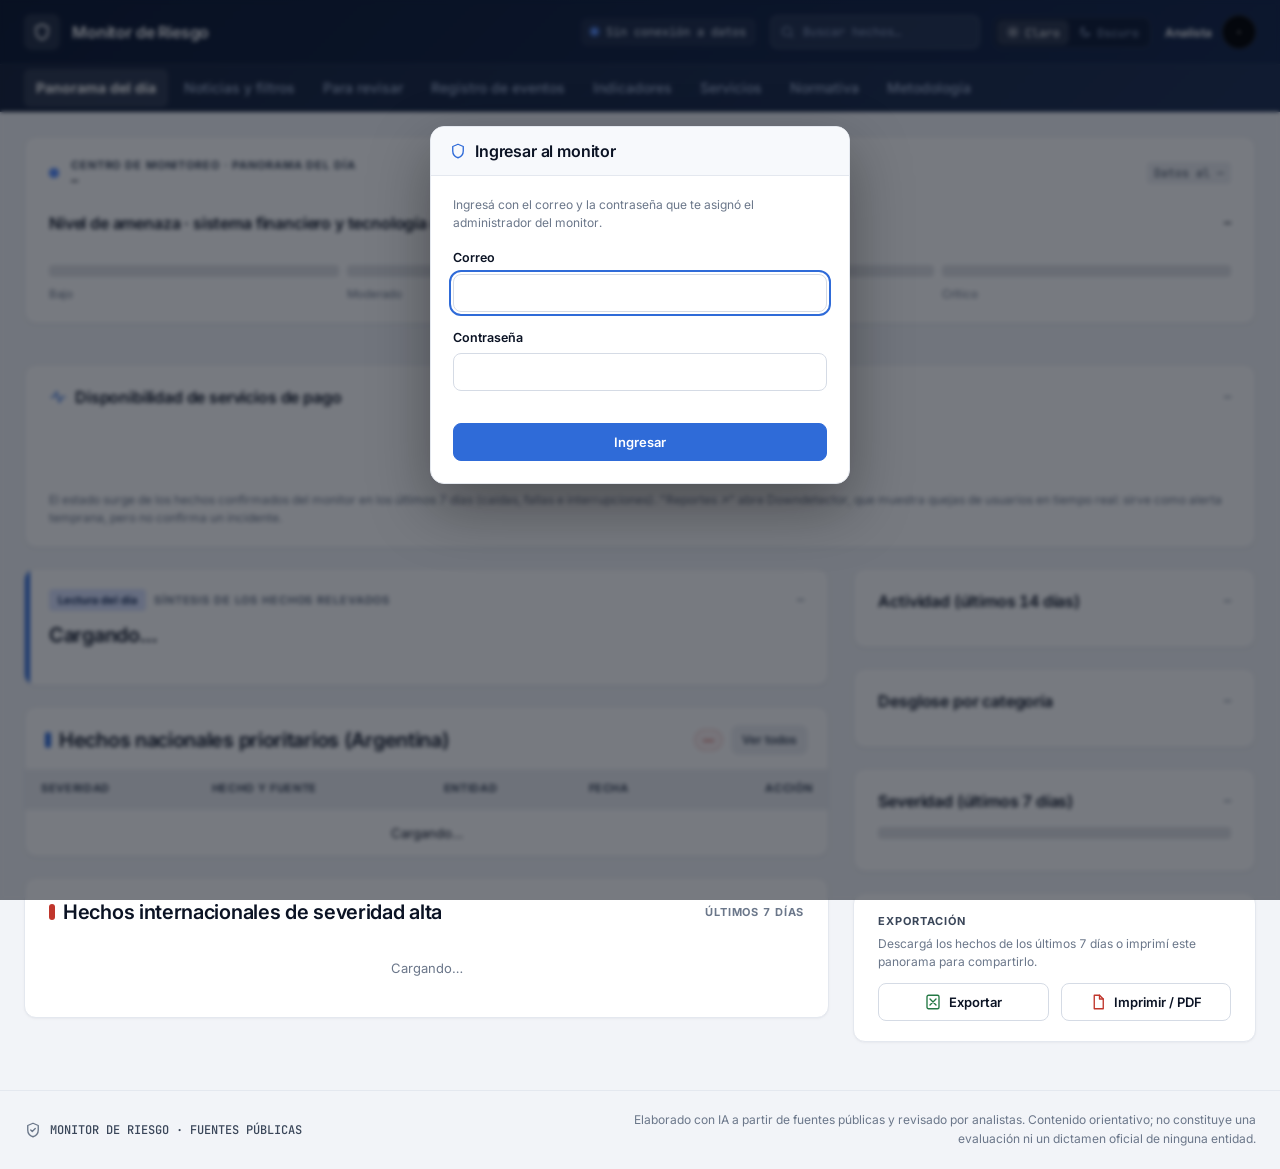
==== commit 2556b203: "Add files via upload" ====
--- a/index.html
+++ b/index.html
@@ -43,6 +43,7 @@
       <a href="revisar.html" data-vista="revisar">Para revisar <span class="cnt" id="mx-pend" hidden>0</span></a>
       <a href="registro.html" data-vista="registro">Registro de eventos</a>
       <a href="indicadores.html" data-vista="indicadores">Indicadores</a>
+      <a href="servicios.html" data-vista="servicios">Servicios</a>
       <a href="normativa.html" data-vista="normativa">Normativa</a>
       <a href="metodologia.html" data-vista="metodologia">Metodología</a>
     </div>
@@ -87,6 +88,16 @@
 
   <!-- Indicadores -->
   <section class="mx-kpis" id="mx-kpis"></section>
+
+  <!-- Disponibilidad de servicios -->
+  <section class="mx-card" id="mx-serv-card">
+    <div class="mx-card-h">
+      <div class="tit"><svg class="mx-ico" viewBox="0 0 24 24"><path d="M3 12h4l3-7 4 14 3-7h4"/></svg><h3 class="mx-h3">Disponibilidad de servicios de pago</h3></div>
+      <span class="mx-mono" style="color:var(--mute)" id="mx-serv-res">—</span>
+    </div>
+    <div class="mx-serv" id="mx-serv"><div class="mx-empty">Cargando…</div></div>
+    <p class="mx-small" style="margin:12px 0 0">El estado surge de los hechos confirmados del monitor en los últimos 7 días (caídas, fallas e interrupciones). "Reportes ↗" abre Downdetector, que muestra quejas de usuarios en tiempo real: sirve como alerta temprana, pero no confirma un incidente.</p>
+  </section>
 
   <div class="mx-split">
     <div class="mx-stack">
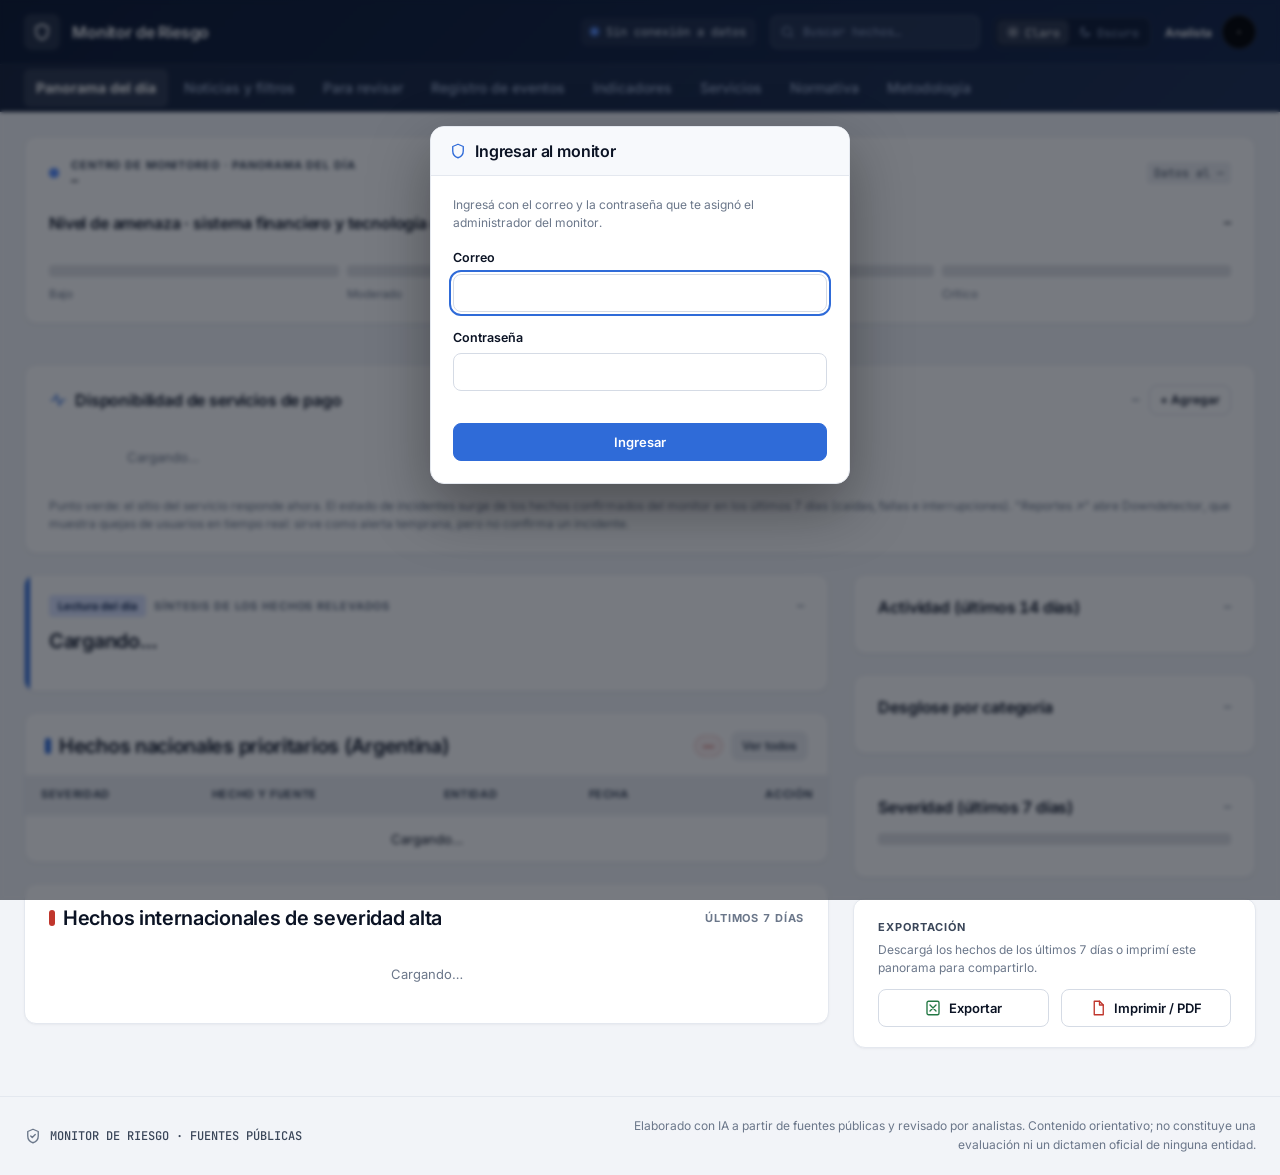
==== commit d0dc56a3: "Add files via upload" ====
--- a/index.html
+++ b/index.html
@@ -93,10 +93,11 @@
   <section class="mx-card" id="mx-serv-card">
     <div class="mx-card-h">
       <div class="tit"><svg class="mx-ico" viewBox="0 0 24 24"><path d="M3 12h4l3-7 4 14 3-7h4"/></svg><h3 class="mx-h3">Disponibilidad de servicios de pago</h3></div>
-      <span class="mx-mono" style="color:var(--mute)" id="mx-serv-res">—</span>
+      <div style="display:flex;gap:10px;align-items:center;flex-wrap:wrap"><span class="mx-small" data-vivo-res></span><span class="mx-mono" style="color:var(--mute)" id="mx-serv-res">—</span>
+        <button type="button" class="mx-btn sm" id="mx-serv-add">+ Agregar</button></div>
     </div>
     <div class="mx-serv" id="mx-serv"><div class="mx-empty">Cargando…</div></div>
-    <p class="mx-small" style="margin:12px 0 0">El estado surge de los hechos confirmados del monitor en los últimos 7 días (caídas, fallas e interrupciones). "Reportes ↗" abre Downdetector, que muestra quejas de usuarios en tiempo real: sirve como alerta temprana, pero no confirma un incidente.</p>
+    <p class="mx-small" style="margin:12px 0 0">Punto verde: el sitio del servicio responde ahora. El estado de incidentes surge de los hechos confirmados del monitor en los últimos 7 días (caídas, fallas e interrupciones). "Reportes ↗" abre Downdetector, que muestra quejas de usuarios en tiempo real: sirve como alerta temprana, pero no confirma un incidente.</p>
   </section>
 
   <div class="mx-split">
--- a/assets/monitor.css
+++ b/assets/monitor.css
@@ -575,3 +575,25 @@
 .mx .mx-opt > span { display: flex; flex-direction: column; min-width: 0; }
 .mx .mx-opt b { font-size: 13.5px; color: var(--ink); font-weight: 600; }
 .mx .mx-opt:has(input:checked) { border-color: var(--primary); background: var(--primary-bg); }
+
+/* Disponibilidad de servicios */
+.mx .mx-serv { display: grid; grid-template-columns: repeat(auto-fill, minmax(190px, 1fr)); gap: 10px; }
+.mx .mx-serv-g { grid-column: 1 / -1; font-size: 11px; font-weight: 700; letter-spacing: .08em; text-transform: uppercase; color: var(--mute); margin-top: 4px; }
+.mx .mx-srv { background: var(--soft); border: 1px solid var(--line); border-radius: 8px; padding: 10px 12px; display: flex; flex-direction: column; gap: 6px; min-width: 0; }
+.mx .mx-srv.caida { background: var(--alta-bg); border-color: var(--alta-bd); }
+.mx .mx-srv.falla { background: var(--media-bg); border-color: var(--media-bd); }
+.mx .mx-srv-h { display: flex; align-items: center; justify-content: space-between; gap: 8px; }
+.mx .mx-srv-h b { font-size: 13.5px; color: var(--ink); white-space: nowrap; overflow: hidden; text-overflow: ellipsis; }
+.mx .mx-srv-e { display: flex; align-items: center; gap: 6px; font-size: 12px; color: var(--ink-2); }
+.mx .mx-srv-e i { width: 8px; height: 8px; border-radius: 50%; background: var(--ok); flex: none; }
+.mx .mx-srv.caida .mx-srv-e i { background: var(--alta); } .mx .mx-srv.falla .mx-srv-e i { background: var(--media); }
+.mx .mx-srv-t { font-size: 12px; line-height: 16px; color: var(--ink); cursor: pointer; text-decoration: underline; text-decoration-color: var(--line-2); }
+.mx .mx-srv a.dd { font-size: 12px; font-weight: 600; color: var(--primary); text-decoration: none; white-space: nowrap; }
+
+/* Mapa de incidentes por semana (página Servicios) */
+.mx .mx-svmap { display: grid; grid-template-columns: minmax(120px, 190px) 1fr; gap: 3px 12px; align-items: center; min-width: 520px; }
+.mx .mx-svmap .g { grid-column: 1 / -1; font-size: 11px; font-weight: 700; letter-spacing: .08em; text-transform: uppercase; color: var(--mute); margin-top: 8px; }
+.mx .mx-svmap .n { font-size: 12.5px; color: var(--ink); white-space: nowrap; overflow: hidden; text-overflow: ellipsis; }
+.mx .mx-svmap .r { display: grid; grid-template-columns: repeat(var(--cols), minmax(0, 1fr)); gap: 2px; }
+.mx .mx-svmap .r i { display: block; height: 16px; border-radius: 3px; background: var(--soft-2); }
+.mx .mx-svmap .r i.media { background: var(--media); } .mx .mx-svmap .r i.alta { background: var(--alta); }
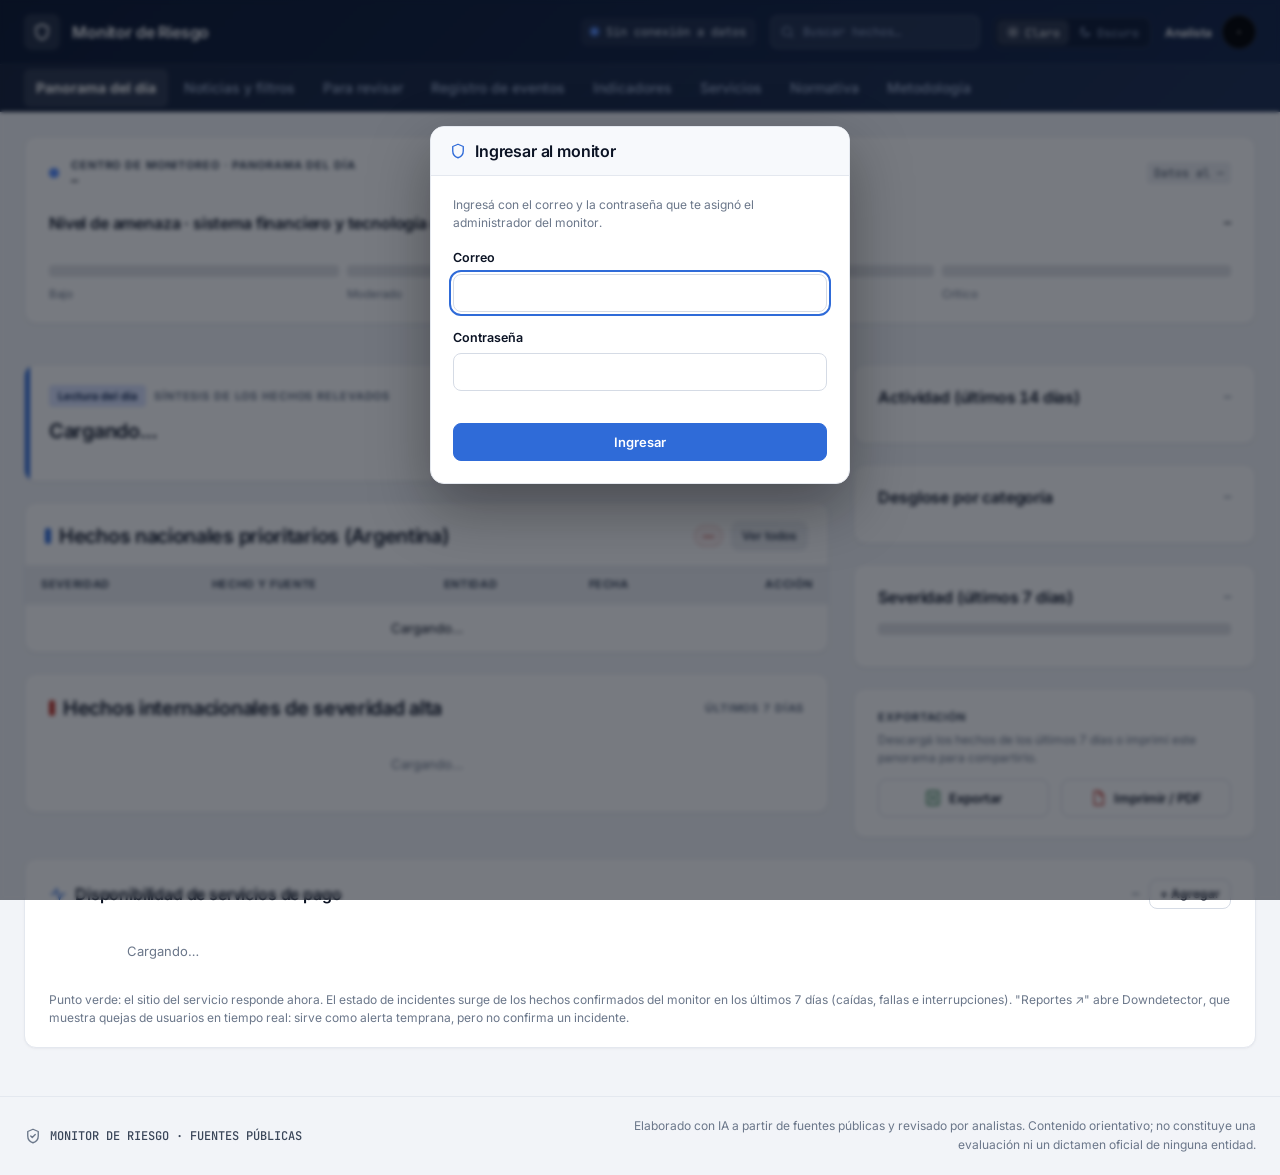
==== commit 260170fd: "Add files via upload" ====
--- a/index.html
+++ b/index.html
@@ -89,16 +89,6 @@
   <!-- Indicadores -->
   <section class="mx-kpis" id="mx-kpis"></section>
 
-  <!-- Disponibilidad de servicios -->
-  <section class="mx-card" id="mx-serv-card">
-    <div class="mx-card-h">
-      <div class="tit"><svg class="mx-ico" viewBox="0 0 24 24"><path d="M3 12h4l3-7 4 14 3-7h4"/></svg><h3 class="mx-h3">Disponibilidad de servicios de pago</h3></div>
-      <div style="display:flex;gap:10px;align-items:center;flex-wrap:wrap"><span class="mx-small" data-vivo-res></span><span class="mx-mono" style="color:var(--mute)" id="mx-serv-res">—</span>
-        <button type="button" class="mx-btn sm" id="mx-serv-add">+ Agregar</button></div>
-    </div>
-    <div class="mx-serv" id="mx-serv"><div class="mx-empty">Cargando…</div></div>
-    <p class="mx-small" style="margin:12px 0 0">Punto verde: el sitio del servicio responde ahora. El estado de incidentes surge de los hechos confirmados del monitor en los últimos 7 días (caídas, fallas e interrupciones). "Reportes ↗" abre Downdetector, que muestra quejas de usuarios en tiempo real: sirve como alerta temprana, pero no confirma un incidente.</p>
-  </section>
 
   <div class="mx-split">
     <div class="mx-stack">
@@ -166,6 +156,16 @@
       </section>
     </aside>
   </div>
+  <!-- Disponibilidad de servicios -->
+  <section class="mx-card" id="mx-serv-card">
+    <div class="mx-card-h">
+      <div class="tit"><svg class="mx-ico" viewBox="0 0 24 24"><path d="M3 12h4l3-7 4 14 3-7h4"/></svg><h3 class="mx-h3">Disponibilidad de servicios de pago</h3></div>
+      <div style="display:flex;gap:10px;align-items:center;flex-wrap:wrap"><span class="mx-small" data-vivo-res></span><span class="mx-mono" style="color:var(--mute)" id="mx-serv-res">—</span>
+        <button type="button" class="mx-btn sm" id="mx-serv-add">+ Agregar</button></div>
+    </div>
+    <div class="mx-serv" id="mx-serv"><div class="mx-empty">Cargando…</div></div>
+    <p class="mx-small" style="margin:12px 0 0">Punto verde: el sitio del servicio responde ahora. El estado de incidentes surge de los hechos confirmados del monitor en los últimos 7 días (caídas, fallas e interrupciones). "Reportes ↗" abre Downdetector, que muestra quejas de usuarios en tiempo real: sirve como alerta temprana, pero no confirma un incidente.</p>
+  </section>
 </div>
 </div>
 
--- a/assets/monitor.css
+++ b/assets/monitor.css
@@ -597,3 +597,20 @@
 .mx .mx-svmap .r { display: grid; grid-template-columns: repeat(var(--cols), minmax(0, 1fr)); gap: 2px; }
 .mx .mx-svmap .r i { display: block; height: 16px; border-radius: 3px; background: var(--soft-2); }
 .mx .mx-svmap .r i.media { background: var(--media); } .mx .mx-svmap .r i.alta { background: var(--alta); }
+
+/* Estado en vivo */
+.mx .mx-vivo { display: inline-flex; align-items: center; gap: 7px; font-size: 12px; font-weight: 600; color: var(--mute); }
+.mx .mx-vivo i { width: 9px; height: 9px; border-radius: 50%; background: var(--line-2); position: relative; flex: none; }
+.mx .mx-vivo.ok { color: var(--ok); } .mx .mx-vivo.ok i { background: var(--ok); }
+.mx .mx-vivo.ok i::after { content: ""; position: absolute; inset: 0; border-radius: 50%; background: var(--ok); animation: mx-ping 2.2s cubic-bezier(0, 0, .2, 1) infinite; }
+.mx .mx-vivo.caido { color: var(--alta); } .mx .mx-vivo.caido i { background: var(--alta); }
+.mx .mx-vivo.cargando i { animation: mx-parp 1s ease-in-out infinite alternate; }
+@keyframes mx-parp { to { opacity: .3; } }
+@media (prefers-reduced-motion: reduce) { .mx .mx-vivo.ok i::after, .mx .mx-vivo.cargando i { animation: none; } }
+.mx .mx-srv.vivo { background: var(--panel); }
+
+.mx .mx-srv-acc { display: flex; gap: 2px; opacity: 0; transition: opacity .15s; }
+.mx .mx-srv:hover .mx-srv-acc, .mx .mx-srv-acc:focus-within { opacity: 1; }
+.mx .mx-srv-acc .mx-x { border: 0; background: transparent; color: var(--mute); }
+.mx .mx-srv-acc .mx-x:hover { background: var(--soft-2); color: var(--ink); }
+@media (hover: none) { .mx .mx-srv-acc { opacity: 1; } }
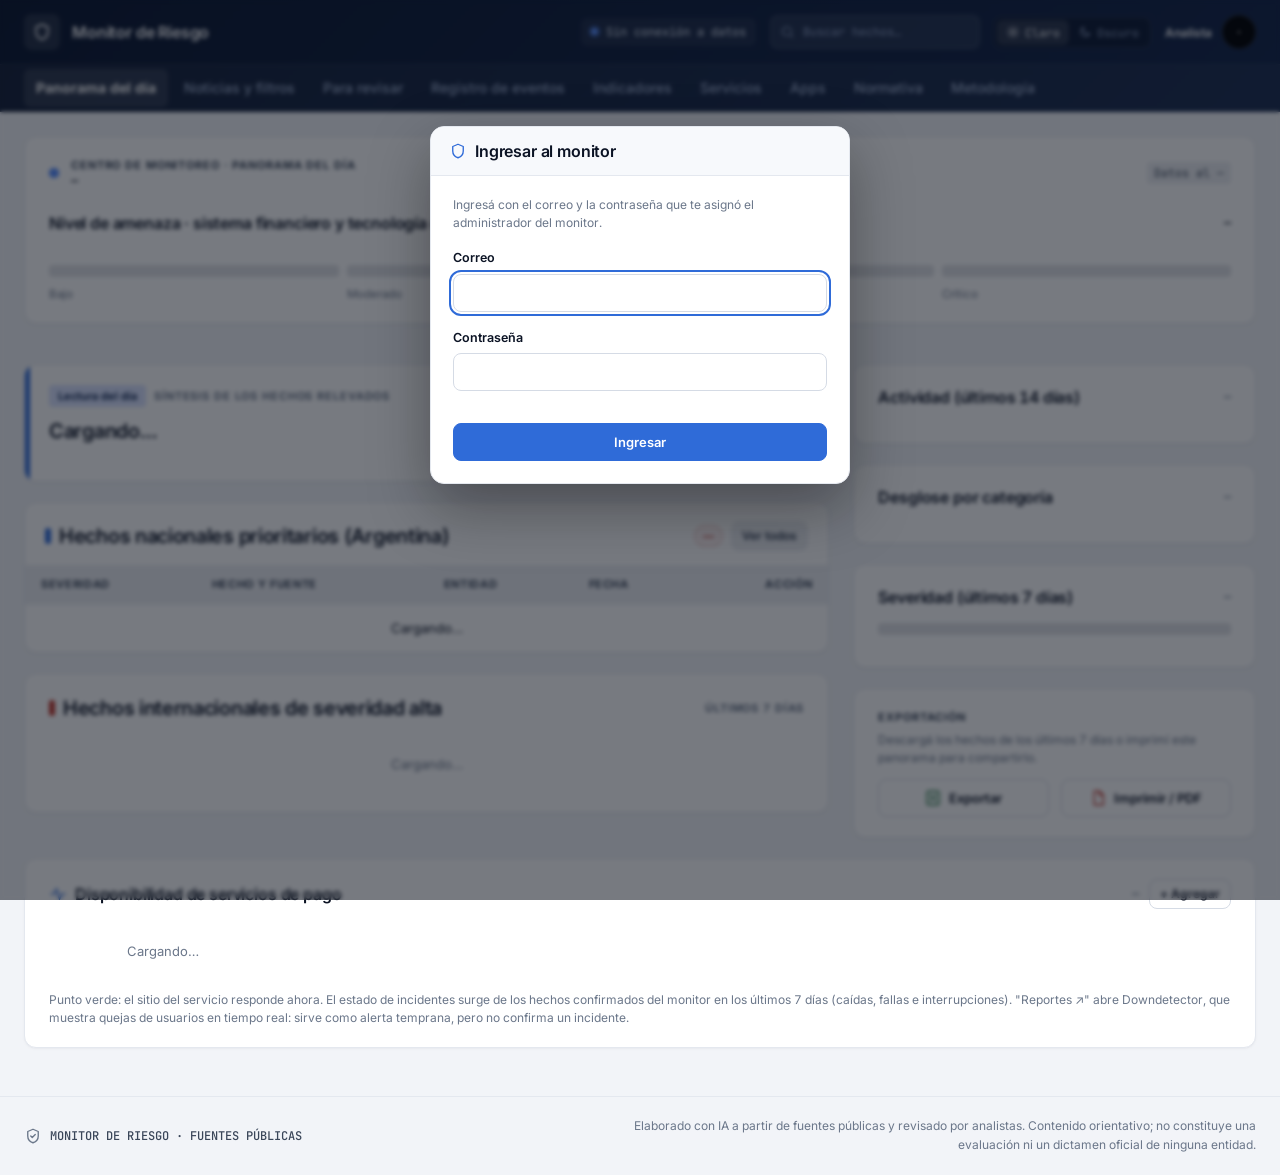
==== commit cdb1bc7f: "Add files via upload" ====
--- a/index.html
+++ b/index.html
@@ -44,6 +44,7 @@
       <a href="registro.html" data-vista="registro">Registro de eventos</a>
       <a href="indicadores.html" data-vista="indicadores">Indicadores</a>
       <a href="servicios.html" data-vista="servicios">Servicios</a>
+      <a href="apps.html" data-vista="apps">Apps</a>
       <a href="normativa.html" data-vista="normativa">Normativa</a>
       <a href="metodologia.html" data-vista="metodologia">Metodología</a>
     </div>
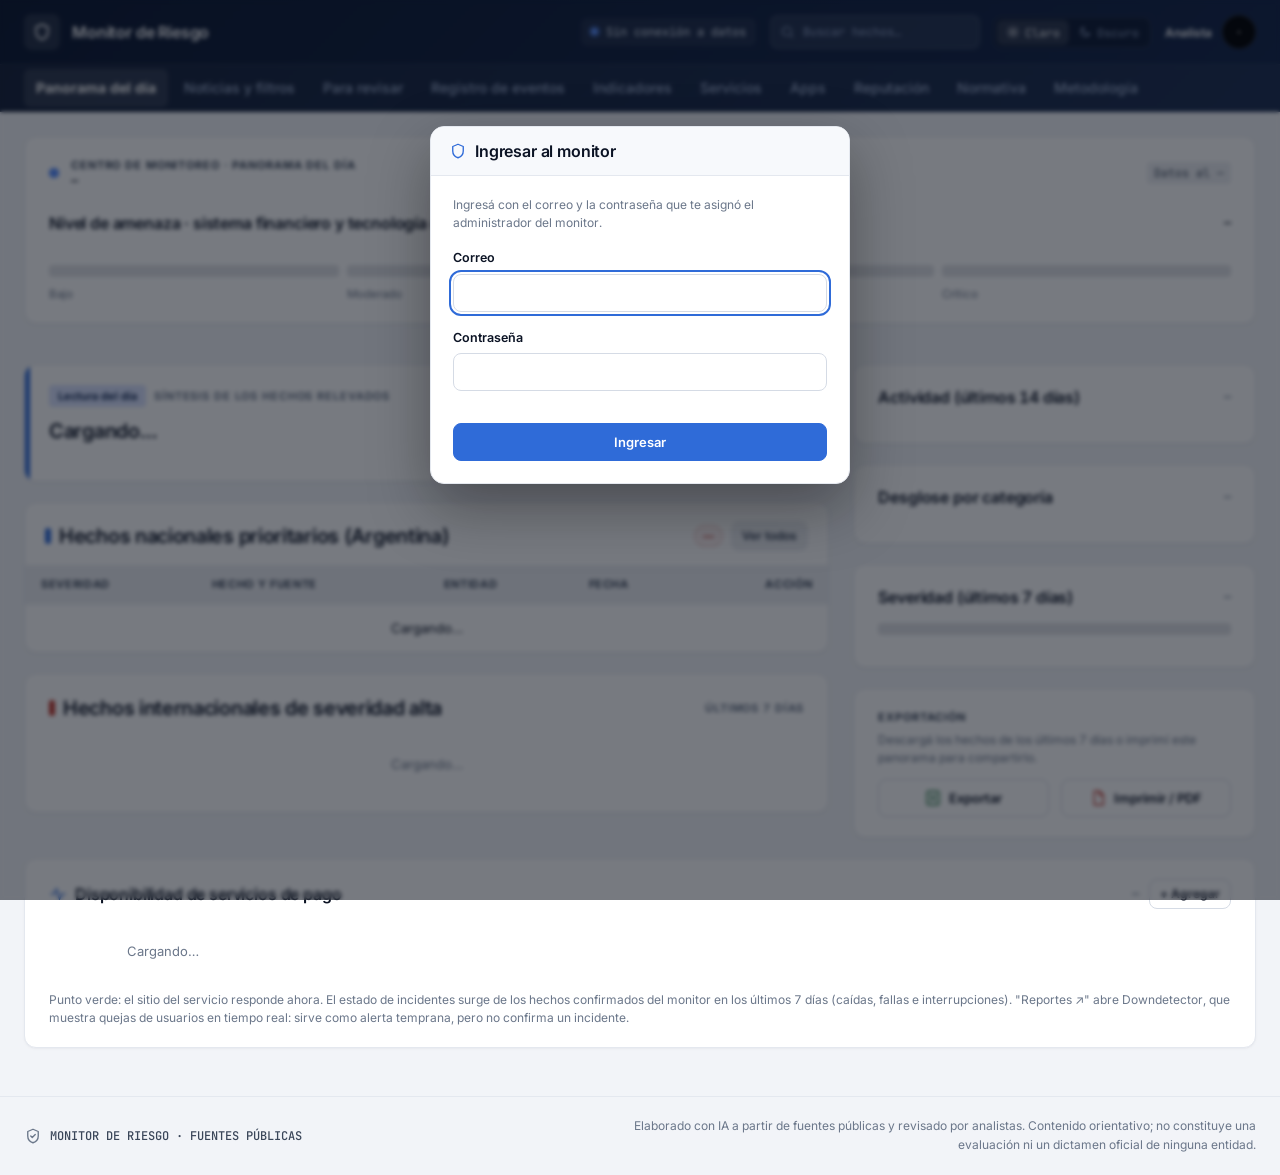
==== commit 5dcf3db6: "Add files via upload" ====
--- a/index.html
+++ b/index.html
@@ -45,6 +45,7 @@
       <a href="indicadores.html" data-vista="indicadores">Indicadores</a>
       <a href="servicios.html" data-vista="servicios">Servicios</a>
       <a href="apps.html" data-vista="apps">Apps</a>
+      <a href="reputacion.html" data-vista="reputacion">Reputación</a>
       <a href="normativa.html" data-vista="normativa">Normativa</a>
       <a href="metodologia.html" data-vista="metodologia">Metodología</a>
     </div>
--- a/assets/monitor.css
+++ b/assets/monitor.css
@@ -614,3 +614,17 @@
 .mx .mx-srv-acc .mx-x { border: 0; background: transparent; color: var(--mute); }
 .mx .mx-srv-acc .mx-x:hover { background: var(--soft-2); color: var(--ink); }
 @media (hover: none) { .mx .mx-srv-acc { opacity: 1; } }
+
+/* Página Apps */
+.mx .mx-apps{display:grid;grid-template-columns:repeat(4,minmax(0,1fr));gap:16px}
+.mx .ap{background:var(--panel);border:1px solid var(--line);border-radius:12px;box-shadow:var(--sh-1);padding:16px 18px;display:flex;flex-direction:column;gap:10px}
+.mx .ap h3{margin:0;font-size:15px;color:var(--ink)} .mx .ap .st{display:flex;justify-content:space-between;align-items:center;background:var(--soft);border-radius:8px;padding:8px 10px}
+.mx .ap .st span{font-size:12px;color:var(--ink-2);font-weight:600} .mx .ap .st b{font-size:18px;font-family:'JetBrains Mono',monospace}
+.mx .ap .st small{font-size:11px;color:var(--mute);margin-left:4px;font-weight:500}
+.mx .estr{letter-spacing:1px;font-size:12px} .mx .tm{display:grid;grid-template-columns:200px 1fr 30px;gap:10px;align-items:center;margin:8px 0;font-size:13px}
+.mx .tm .b{height:10px;background:var(--soft-2);border-radius:5px;overflow:hidden} .mx .tm .b i{display:block;height:100%;border-radius:5px}
+@media(max-width:1000px){.mx .mx-apps{grid-template-columns:repeat(2,minmax(0,1fr))}}
+
+.mx .ap .ev { display: flex; justify-content: space-between; font-size: 11.5px; color: var(--mute); }
+.mx .ap-graf { display: grid; grid-template-columns: 170px 1fr 54px; gap: 8px 12px; align-items: center; font-size: 12.5px; }
+.mx .ap-graf svg { width: 100%; height: 34px; display: block; }
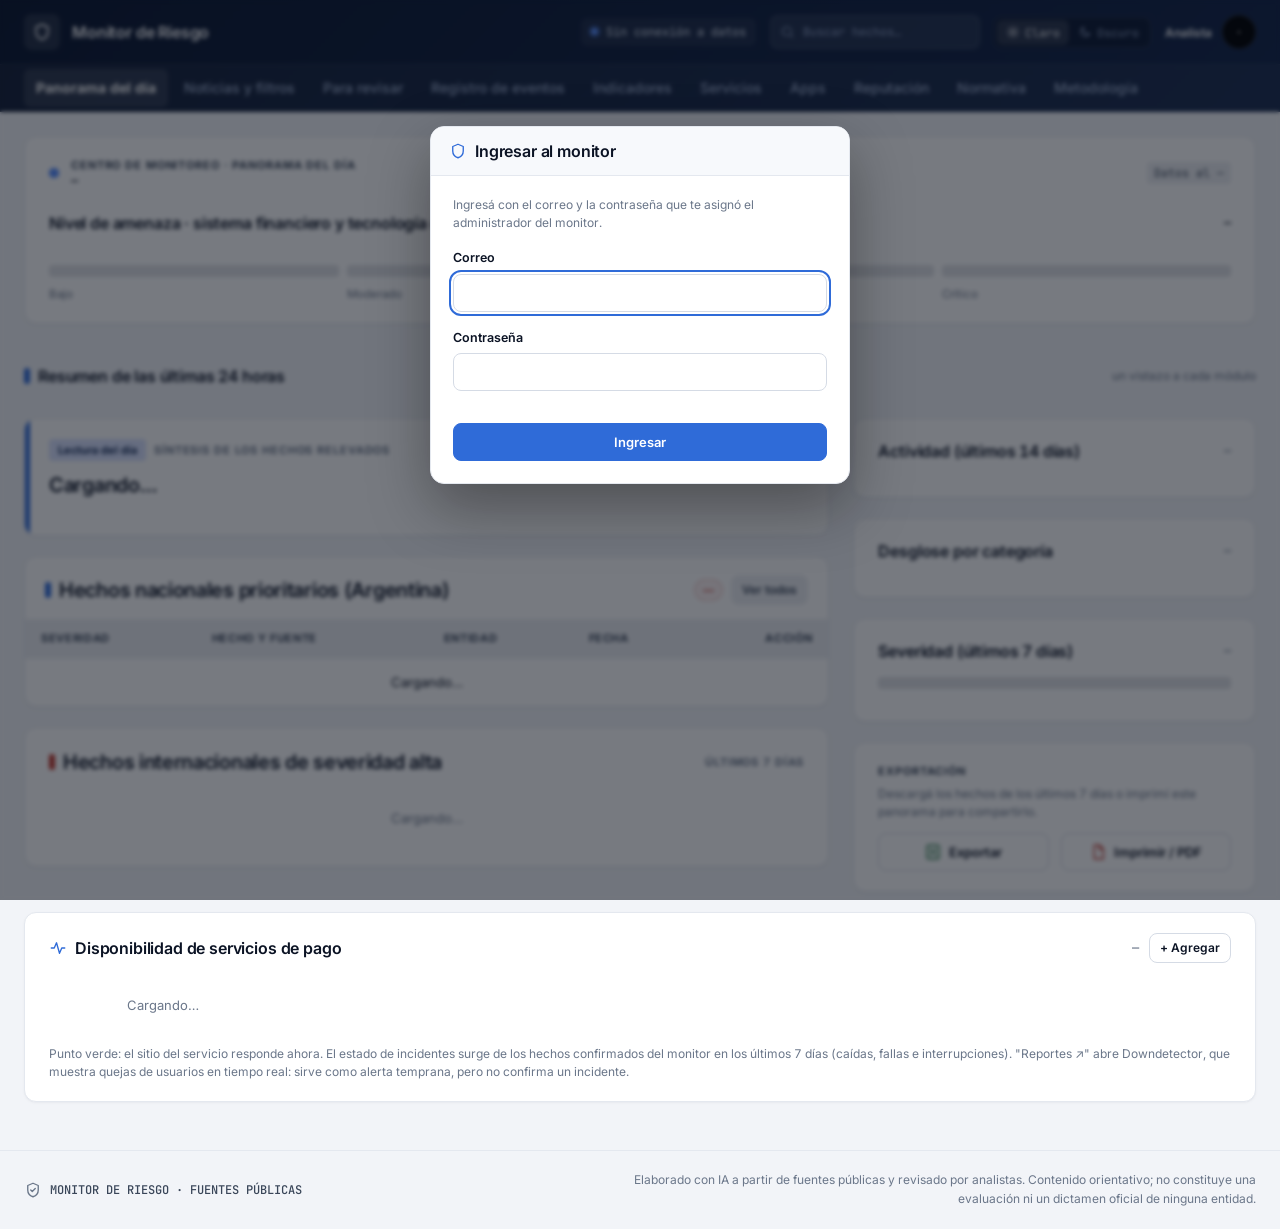
==== commit 90c57f3f: "Add files via upload" ====
--- a/index.html
+++ b/index.html
@@ -57,7 +57,7 @@
 <div class="mx-wrap mx-stack">
 
   <!-- Estado operativo y nivel de amenaza -->
-  <section class="mx-card">
+  <section class="mx-card mx-hero">
     <div class="mx-status-top">
       <div class="reloj">
         <span class="mx-live"></span>
@@ -90,6 +90,12 @@
 
   <!-- Indicadores -->
   <section class="mx-kpis" id="mx-kpis"></section>
+
+  <!-- Resumen de las últimas 24 horas por módulo -->
+  <section>
+    <div class="mx-card-h" style="margin-bottom:10px"><div class="tit"><span class="mx-mark"></span><h2 class="mx-h3">Resumen de las últimas 24 horas</h2></div><span class="mx-small">un vistazo a cada módulo</span></div>
+    <div class="pv-res" id="mx-res"></div>
+  </section>
 
 
   <div class="mx-split">
--- a/assets/monitor.css
+++ b/assets/monitor.css
@@ -628,3 +628,205 @@
 .mx .ap .ev { display: flex; justify-content: space-between; font-size: 11.5px; color: var(--mute); }
 .mx .ap-graf { display: grid; grid-template-columns: 170px 1fr 54px; gap: 8px 12px; align-items: center; font-size: 12.5px; }
 .mx .ap-graf svg { width: 100%; height: 34px; display: block; }
+
+/* Apps: color e ícono por app, sistema operativo, opiniones por mes */
+.mx .ap { border-top: 4px solid var(--ap, var(--line)); }
+.mx .ap-h { display: flex; align-items: center; gap: 10px; }
+.mx .ap-ico { width: 34px; height: 34px; border-radius: 9px; flex: none; object-fit: cover; box-shadow: 0 0 0 1px var(--line); background: var(--ap, var(--soft-2)); color: #fff;
+  display: inline-grid; place-items: center; font-weight: 700; font-size: 13px; }
+.mx .ap-ico.sm { width: 22px; height: 22px; border-radius: 6px; font-size: 10px; }
+.mx .so { display: inline-flex; align-items: center; gap: 5px; font-size: 11.5px; font-weight: 700; padding: 2px 8px; border-radius: 999px; white-space: nowrap; }
+.mx .so::before { content: ""; width: 7px; height: 7px; border-radius: 50%; background: currentColor; }
+.mx .so-play { color: #15803d; background: #dcfce7; } .mx .so-ios { color: #334155; background: #e2e8f0; }
+html[data-theme="dark"] .mx .so-play { color: #4ade80; background: rgba(74, 222, 128, .14); } html[data-theme="dark"] .mx .so-ios { color: #cbd5e1; background: rgba(203, 213, 225, .14); }
+.mx .ap-sq { display: inline-block; width: 10px; height: 10px; border-radius: 2px; margin-right: 5px; vertical-align: -1px; }
+.mx .ap-meses { display: flex; align-items: flex-end; gap: 6px; height: 150px; padding-top: 18px; overflow-x: auto; }
+.mx .ap-mes { flex: 1 0 34px; display: flex; flex-direction: column; align-items: center; gap: 4px; cursor: pointer; border: 0; background: none; padding: 0; height: 100%; justify-content: flex-end; }
+.mx .ap-mes .pila { width: 70%; max-width: 34px; display: flex; flex-direction: column-reverse; border-radius: 4px 4px 0 0; overflow: hidden; }
+.mx .ap-mes .pila i { display: block; }
+.mx .ap-mes span { font-size: 10.5px; color: var(--mute); white-space: nowrap; } .mx .ap-mes b { font-size: 11px; color: var(--ink-2); font-family: 'JetBrains Mono', monospace; }
+.mx .ap-mes.on span { color: var(--primary); font-weight: 700; } .mx .ap-mes.on .pila { box-shadow: 0 0 0 2px var(--primary); }
+.mx .ap-mes:hover .pila { opacity: .8; }
+.mx .ap-app { display: flex; align-items: center; gap: 8px; }
+.mx .ap-app b { border-left: 3px solid var(--ap); padding-left: 7px; }
+
+/* Apps: impresión */
+.mx .ap-print { display: none; }
+@media print {
+  .mx .ap-print { display: block; font-size: 12px; color: #111; margin: 4px 0 0; }
+  [data-vista="apps"] .mx-chips, [data-vista="apps"] #ap-per, [data-vista="apps"] #ap-app, [data-vista="apps"] .mx-chip-mono { display: none !important; }
+  [data-vista="apps"] .mx-apps { grid-template-columns: repeat(2, minmax(0, 1fr)); }
+  [data-vista="apps"] .mx-in-g { grid-template-columns: minmax(0, 1fr) !important; }
+  [data-vista="apps"] .mx-tabla tr { break-inside: avoid; }
+  [data-vista="apps"] * { -webkit-print-color-adjust: exact; print-color-adjust: exact; }
+  [data-vista="apps"] .mx-tabla-w { overflow: visible; }
+  [data-vista="apps"] table.mx-tabla { table-layout: fixed; width: 100%; font-size: 9px; }
+  [data-vista="apps"] .mx-tabla thead th { padding: 6px 5px; font-size: 8px; }
+  [data-vista="apps"] .mx-tabla tbody td { padding: 5px; min-width: 0 !important; white-space: normal !important; word-break: break-word; }
+  [data-vista="apps"] .mx-tabla th:nth-child(1) { width: 12%; } [data-vista="apps"] .mx-tabla th:nth-child(2) { width: 21%; }
+  [data-vista="apps"] .mx-tabla th:nth-child(3) { width: 9%; } [data-vista="apps"] .mx-tabla th:nth-child(4) { width: 9%; }
+  [data-vista="apps"] .mx-tabla th:nth-child(5) { width: 13%; } [data-vista="apps"] .mx-tabla th:nth-child(6) { width: 36%; }
+  [data-vista="apps"] .mx-tabla .mx-mono, [data-vista="apps"] .mx-tabla b { font-size: 8.5px; }
+  [data-vista="apps"] .mx-tabla .estr { font-size: 8px; letter-spacing: 0; white-space: nowrap; }
+  [data-vista="apps"] .mx-tabla .ap-app { gap: 4px; } [data-vista="apps"] .mx-tabla .mx-small { font-size: 8px; }
+  [data-vista="apps"] .ap-hint { display: none; }
+  [data-vista="apps"] .mx-tabla .mx-badge { font-size: 8px; padding: 1px 5px; white-space: normal; }
+  [data-vista="apps"] .mx-tabla .so { font-size: 7.5px; padding: 1px 4px; gap: 3px; white-space: nowrap; } [data-vista="apps"] .mx-tabla .so::before { width: 5px; height: 5px; }
+  [data-vista="apps"] .mx-tabla .ap-ico.sm { width: 14px; height: 14px; font-size: 7px; }
+  [data-vista="apps"] .ap-meses { overflow: visible; gap: 2px; }
+  [data-vista="apps"] .ap-mes { flex: 1 1 0; min-width: 0; }
+  [data-vista="apps"] .ap-mes span { font-size: 8px; }
+  @page { size: A4; margin: 12mm; }
+}
+
+/* Reputación */
+.mx .rp-kpis { display: grid; grid-template-columns: repeat(5, minmax(0, 1fr)); gap: 12px; }
+.mx .rp-kpi { background: var(--panel); border: 1px solid var(--line); border-radius: 12px; box-shadow: var(--sh-1); padding: 14px 16px; cursor: pointer; text-align: left; font: inherit; }
+.mx .rp-kpi span { display: block; font-size: 11px; font-weight: 700; letter-spacing: .06em; text-transform: uppercase; color: var(--mute); }
+.mx .rp-kpi b { display: block; font-size: 26px; line-height: 34px; margin-top: 4px; color: var(--ink); font-family: var(--mono, monospace); }
+.mx .rp-kpi small { font-size: 12px; color: var(--mute); }
+.mx .rp-filtros { display: grid; grid-template-columns: repeat(4, minmax(0, 1fr)); gap: 10px; align-items: end; }
+.mx .rp-bar { display: grid; grid-template-columns: minmax(120px, 210px) 1fr 44px; gap: 10px; align-items: center; margin: 7px 0; font-size: 13px; }
+.mx .rp-bar .b { height: 10px; background: var(--soft-2); border-radius: 5px; overflow: hidden; } .mx .rp-bar .b i { display: block; height: 100%; border-radius: 5px; background: var(--primary); }
+.mx .rp-bar button { all: unset; cursor: pointer; } .mx .rp-bar button:hover { text-decoration: underline; }
+.mx .pr { display: inline-flex; align-items: center; gap: 6px; font-size: 11.5px; font-weight: 700; padding: 2px 8px; border-radius: 999px; border: 1px dashed currentColor; white-space: nowrap; }
+.mx .pr.critica { color: var(--alta); background: var(--alta-bg); } .mx .pr.alta { color: var(--alta); } .mx .pr.media { color: var(--media); } .mx .pr.baja { color: var(--mute); }
+.mx .pr.analista { border-style: solid; }
+.mx .rp-st { font-size: 11.5px; font-weight: 700; padding: 2px 8px; border-radius: 6px; white-space: nowrap; background: var(--soft-2); color: var(--ink-2); }
+.mx .rp-st.confirmada { background: var(--alta-bg); color: var(--alta); } .mx .rp-st.descartada { color: var(--mute); text-decoration: line-through; }
+.mx .rp-st.seguimiento { background: var(--media-bg); color: var(--media); } .mx .rp-st.nueva { background: var(--primary-bg); color: var(--primary-ink); }
+.mx .rp-run { font-size: 11.5px; font-weight: 700; padding: 2px 8px; border-radius: 6px; white-space: nowrap; }
+.mx .rp-run.ok { background: var(--ok-bg); color: var(--ok); } .mx .rp-run.sin_resultados { background: var(--soft-2); color: var(--ink-2); }
+.mx .rp-run.error { background: var(--alta-bg); color: var(--alta); } .mx .rp-run.limitado, .mx .rp-run.omitida { background: var(--media-bg); color: var(--media); }
+.mx .rp-evol svg { width: 100%; height: 160px; display: block; }
+.mx .rp-hist { border-left: 2px solid var(--line); padding-left: 12px; display: flex; flex-direction: column; gap: 8px; font-size: 12.5px; }
+.mx .rp-fac { display: grid; grid-template-columns: 1fr 60px 60px; gap: 4px 10px; font-size: 12.5px; }
+.mx .rp-fac b { font-family: var(--mono, monospace); text-align: right; }
+.mx .rp-in { width: 100%; min-width: 90px; }
+@media (max-width: 1023px) { .mx .rp-kpis { grid-template-columns: repeat(2, minmax(0, 1fr)); } .mx .rp-filtros { grid-template-columns: repeat(2, minmax(0, 1fr)); } }
+
+/* Reputación · estética v2 */
+.mx .rp-hero { position: relative; overflow: hidden; border-radius: 16px; padding: 22px 24px 0; color: #e6ecf8;
+  background: radial-gradient(120% 140% at 100% 0%, rgba(90, 169, 236, .28) 0%, rgba(90, 169, 236, 0) 55%), linear-gradient(135deg, #0b1730 0%, #13254a 100%);
+  box-shadow: var(--sh-2); border: 1px solid rgba(255, 255, 255, .06); }
+.mx .rp-hero::after { content: ""; position: absolute; right: -60px; top: -60px; width: 260px; height: 260px; border-radius: 50%;
+  border: 1px solid rgba(147, 204, 255, .14); box-shadow: 0 0 0 40px rgba(147, 204, 255, .035), 0 0 0 80px rgba(147, 204, 255, .025); pointer-events: none; }
+.mx .rp-hero-top { position: relative; z-index: 1; display: flex; flex-wrap: wrap; justify-content: space-between; gap: 16px; }
+.mx .rp-hero-id { display: flex; gap: 14px; align-items: flex-start; min-width: 0; flex: 1 1 420px; }
+.mx .rp-hero-ico { width: 46px; height: 46px; border-radius: 12px; display: grid; place-items: center; flex: none; background: rgba(147, 204, 255, .14); color: #93ccff; border: 1px solid rgba(147, 204, 255, .25); }
+.mx .rp-hero-ico .mx-ico { width: 24px; height: 24px; }
+.mx .rp-hero-eb { font-size: 11px; font-weight: 700; letter-spacing: .1em; text-transform: uppercase; color: #93ccff; }
+.mx .rp-hero h1 { font-size: 26px; line-height: 32px; font-weight: 700; letter-spacing: -.02em; color: #fff; margin-top: 3px; }
+.mx .rp-hero p { font-size: 13px; line-height: 19px; color: #a9b6d1; margin-top: 6px; max-width: 640px; }
+.mx .rp-hero p b { color: #fff; }
+.mx .rp-hero-acc { display: flex; flex-wrap: wrap; gap: 8px; align-items: flex-start; }
+.mx .rp-hbtn { display: inline-flex; align-items: center; gap: 7px; font: inherit; font-size: 13px; font-weight: 600; padding: 9px 14px; border-radius: 9px; cursor: pointer;
+  color: #e6ecf8; background: rgba(255, 255, 255, .07); border: 1px solid rgba(255, 255, 255, .14); transition: background .15s, transform .15s; }
+.mx .rp-hbtn:hover { background: rgba(255, 255, 255, .14); }
+.mx .rp-hbtn.prim { background: #5aa9ec; border-color: #5aa9ec; color: #04121f; }
+.mx .rp-hbtn.prim:hover { background: #7cbcf2; }
+.mx .rp-hbtn:disabled { opacity: .6; cursor: progress; }
+.mx .rp-hbtn .mx-ico { width: 16px; height: 16px; }
+.mx .rp-hbtn.girando .mx-ico { animation: rp-gira 1s linear infinite; }
+@keyframes rp-gira { to { transform: rotate(360deg); } }
+.mx .rp-hero-st { position: relative; z-index: 1; display: flex; flex-wrap: wrap; gap: 8px; margin-top: 16px; }
+.mx .rp-pill { display: inline-flex; align-items: center; gap: 7px; font-family: var(--mono); font-size: 11.5px; color: #c9d4ea; background: rgba(0, 0, 0, .22);
+  border: 1px solid rgba(255, 255, 255, .08); border-radius: 999px; padding: 4px 11px; white-space: nowrap; }
+.mx .rp-pill i { width: 7px; height: 7px; border-radius: 50%; background: #4edea3; display: inline-block; }
+.mx .rp-pill i.vivo { box-shadow: 0 0 0 0 rgba(78, 222, 163, .6); animation: rp-pulso 2s infinite; }
+.mx .rp-pill i.am { background: #ffb95f; } .mx .rp-pill i.ro { background: #ff8a7d; } .mx .rp-pill i.gr { background: #8f98a3; }
+@keyframes rp-pulso { 70% { box-shadow: 0 0 0 7px rgba(78, 222, 163, 0); } 100% { box-shadow: 0 0 0 0 rgba(78, 222, 163, 0); } }
+.mx .rp-tabs { position: relative; z-index: 1; display: flex; gap: 2px; margin-top: 18px; overflow-x: auto; }
+.mx .rp-tabs button { display: inline-flex; align-items: center; gap: 7px; border: 0; background: none; font: inherit; font-size: 13.5px; font-weight: 600; color: #a9b6d1;
+  padding: 11px 16px; border-radius: 10px 10px 0 0; cursor: pointer; white-space: nowrap; transition: color .15s, background .15s; }
+.mx .rp-tabs button .mx-ico { width: 16px; height: 16px; }
+.mx .rp-tabs button:hover { color: #fff; background: rgba(255, 255, 255, .05); }
+.mx .rp-tabs button.on { background: var(--canvas); color: var(--ink); }
+.mx .rp-tabs button span { font-family: var(--mono); font-size: 11px; background: #c0362c; color: #fff; border-radius: 10px; padding: 1px 7px; }
+.mx .rp-tabs button span:empty, .mx .rp-tabs button span.cero { background: rgba(255, 255, 255, .14); color: #c9d4ea; }
+
+/* KPIs */
+.mx .rp-kpi { position: relative; overflow: hidden; display: flex; flex-direction: column; gap: 2px; transition: transform .15s, box-shadow .15s, border-color .15s; --k: var(--primary); }
+.mx .rp-kpi::before { content: ""; position: absolute; left: 0; top: 0; bottom: 0; width: 4px; background: var(--k); }
+.mx .rp-kpi:hover { transform: translateY(-2px); box-shadow: var(--sh-2); border-color: var(--k); }
+.mx .rp-kpi .kh { display: flex; align-items: center; justify-content: space-between; gap: 8px; }
+.mx .rp-kpi .ki { width: 30px; height: 30px; border-radius: 8px; display: grid; place-items: center; color: var(--k); background: color-mix(in srgb, var(--k) 13%, transparent); }
+.mx .rp-kpi .ki .mx-ico { width: 16px; height: 16px; }
+.mx .rp-kpi b { font-size: 30px; line-height: 36px; color: var(--ink); font-family: var(--font); letter-spacing: -.02em; }
+.mx .rp-kpi.k-blue { --k: var(--primary); } .mx .rp-kpi.k-amb { --k: var(--media); } .mx .rp-kpi.k-red { --k: var(--alta); } .mx .rp-kpi.k-gray { --k: var(--baja); } .mx .rp-kpi.k-ok { --k: var(--ok); }
+
+/* Grilla 2:1 */
+.mx .rp-g21 { display: grid; grid-template-columns: minmax(0, 2fr) minmax(0, 1fr); gap: 20px; }
+.mx .rp-ley { display: inline-flex; align-items: center; gap: 6px; font-size: 12px; color: var(--mute); }
+.mx .rp-ley i { display: inline-block; width: 10px; height: 10px; border-radius: 3px; margin-left: 6px; }
+.mx .rp-ley i.b { background: var(--primary); opacity: .55; } .mx .rp-ley i.l { height: 3px; background: var(--alta); border-radius: 2px; }
+.mx .rp-evol svg { height: 200px; overflow: visible; }
+.mx .rp-evol .gl { stroke: var(--div); stroke-width: 1; vector-effect: non-scaling-stroke; }
+.mx .rp-evol rect.bar { fill: var(--primary); opacity: .5; transition: opacity .15s; } .mx .rp-evol rect.bar:hover { opacity: .9; }
+.mx .rp-ejes { display: flex; justify-content: space-between; font-family: var(--mono); font-size: 10.5px; color: var(--mute); margin-top: 6px; }
+
+/* Dona de prioridad */
+.mx .rp-dona { display: flex; align-items: center; gap: 18px; flex-wrap: wrap; }
+.mx .rp-dona svg { width: 150px; height: 150px; flex: none; }
+.mx .rp-dona .c-n { font-size: 30px; font-weight: 700; fill: var(--ink); font-family: var(--font); }
+.mx .rp-dona .c-t { font-size: 10px; fill: var(--mute); letter-spacing: .08em; text-transform: uppercase; font-weight: 700; }
+.mx .rp-dona .seg { cursor: pointer; transition: opacity .15s; } .mx .rp-dona .seg:hover { opacity: .75; }
+.mx .rp-dleg { display: flex; flex-direction: column; gap: 6px; flex: 1; min-width: 130px; }
+.mx .rp-dleg button { all: unset; cursor: pointer; display: grid; grid-template-columns: 10px 1fr auto; gap: 8px; align-items: center; font-size: 13px; padding: 5px 8px; border-radius: 7px; }
+.mx .rp-dleg button:hover { background: var(--soft); }
+.mx .rp-dleg i { width: 10px; height: 10px; border-radius: 3px; } .mx .rp-dleg b { font-family: var(--mono); }
+
+/* Barras rankeadas */
+.mx .rp-bar { grid-template-columns: minmax(120px, 220px) 1fr 40px; margin: 4px 0; padding: 4px 6px; border-radius: 7px; }
+.mx .rp-bar:hover { background: var(--soft); }
+.mx .rp-bar .b { height: 8px; background: var(--soft-2); }
+.mx .rp-bar .b i { background: linear-gradient(90deg, color-mix(in srgb, var(--bc, var(--primary)) 60%, transparent), var(--bc, var(--primary))); }
+.mx .rp-bar button { overflow: hidden; text-overflow: ellipsis; white-space: nowrap; }
+.mx .rp-bar > b { text-align: right; }
+
+/* Seguimiento */
+.mx .rp-items { display: flex; flex-direction: column; gap: 8px; }
+.mx .rp-item { display: grid; grid-template-columns: 1fr auto; gap: 4px 10px; padding: 10px 12px 10px 14px; border-radius: 10px; border: 1px solid var(--line); background: var(--panel);
+  border-left: 4px solid var(--pc, var(--line-2)); cursor: pointer; transition: background .15s, transform .15s; }
+.mx .rp-item:hover { background: var(--soft); transform: translateX(2px); }
+.mx .rp-item .t { font-weight: 600; font-size: 13.5px; line-height: 19px; }
+.mx .rp-item .m { grid-column: 1 / -1; display: flex; flex-wrap: wrap; gap: 6px; align-items: center; font-size: 12px; color: var(--mute); }
+.mx .pc-critica { --pc: var(--lv-critico); } .mx .pc-alta { --pc: var(--alta); } .mx .pc-media { --pc: var(--media); } .mx .pc-baja { --pc: var(--line-2); }
+
+/* Prioridad (chip) más visible */
+.mx .pr { border-style: solid; border-color: transparent; }
+.mx .pr::before { content: ""; width: 7px; height: 7px; border-radius: 50%; background: currentColor; }
+.mx .pr.critica { color: #fff; background: var(--lv-critico); } .mx .pr.alta { background: var(--alta-bg); border-color: var(--alta-bd); }
+.mx .pr.media { background: var(--media-bg); border-color: var(--media-bd); } .mx .pr.baja { background: var(--soft-2); }
+.mx .pr.analista { box-shadow: inset 0 0 0 1.5px currentColor; } .mx .pr.critica.analista { box-shadow: inset 0 0 0 1.5px #fff; }
+.mx .rp-st { border-radius: 999px; padding: 3px 10px; }
+.mx .rp-st.en_verificacion { background: color-mix(in srgb, var(--primary) 10%, transparent); color: var(--primary); }
+
+/* Tabla de alertas */
+.mx #rp-al tr td:first-child { border-left: 3px solid var(--pc, transparent); }
+.mx .rp-src { display: inline-flex; align-items: center; gap: 6px; }
+.mx .rp-av { width: 18px; height: 18px; border-radius: 5px; display: inline-grid; place-items: center; font-size: 10px; font-weight: 700; color: #fff; flex: none; background: hsl(var(--h, 210) 55% 45%); }
+.mx .rp-filtros .mx-input, .mx .rp-filtros .mx-select { min-height: 38px; }
+
+/* Salud de las fuentes */
+.mx .rp-salud { display: grid; grid-template-columns: repeat(auto-fill, minmax(230px, 1fr)); gap: 10px; }
+.mx .rp-fc { background: var(--panel); border: 1px solid var(--line); border-radius: 12px; padding: 12px 14px; display: flex; flex-direction: column; gap: 6px; box-shadow: var(--sh-1); border-top: 3px solid var(--fc, var(--line-2)); }
+.mx .rp-fc.off { opacity: .55; }
+.mx .rp-fc .h { display: flex; justify-content: space-between; gap: 8px; align-items: flex-start; }
+.mx .rp-fc .h b { font-size: 13.5px; line-height: 18px; }
+.mx .rp-fc .n { display: flex; gap: 12px; font-size: 12px; color: var(--mute); }
+.mx .rp-fc .n b { font-family: var(--mono); color: var(--ink); font-size: 13px; }
+.mx .fc-ok { --fc: var(--ok); } .mx .fc-sin_resultados { --fc: var(--line-2); } .mx .fc-error { --fc: var(--alta); } .mx .fc-limitado, .mx .fc-omitida { --fc: var(--media); }
+.mx .rp-run { border-radius: 999px; padding: 3px 10px; }
+
+/* Ficha: medidor de puntaje */
+.mx-modal .rp-score { display: flex; gap: 16px; align-items: center; }
+.mx-modal .rp-score svg { width: 92px; height: 92px; flex: none; }
+.mx-modal .rp-fbar { display: grid; grid-template-columns: minmax(0, 1fr) 90px 38px; gap: 8px; align-items: center; font-size: 12.5px; margin: 5px 0; }
+.mx-modal .rp-fbar .b { height: 6px; border-radius: 3px; background: var(--soft-2); overflow: hidden; }
+.mx-modal .rp-fbar .b i { display: block; height: 100%; background: var(--primary); border-radius: 3px; }
+.mx-modal .rp-fbar em { font-style: normal; font-family: var(--mono); color: var(--mute); text-align: right; font-size: 11.5px; }
+
+html[data-theme="dark"] .mx .rp-hero { background: radial-gradient(120% 140% at 100% 0%, rgba(90, 169, 236, .22) 0%, rgba(90, 169, 236, 0) 55%), linear-gradient(135deg, #0a1120 0%, #121d33 100%); border-color: #263041; }
+@media (max-width: 1023px) { .mx .rp-g21 { grid-template-columns: 1fr; } }
+@media (max-width: 640px) { .mx .rp-hero { padding: 18px 16px 0; } .mx .rp-hero h1 { font-size: 21px; line-height: 27px; } .mx .rp-hbtn span { display: none; } .mx .rp-kpis { grid-template-columns: 1fr 1fr; } }
